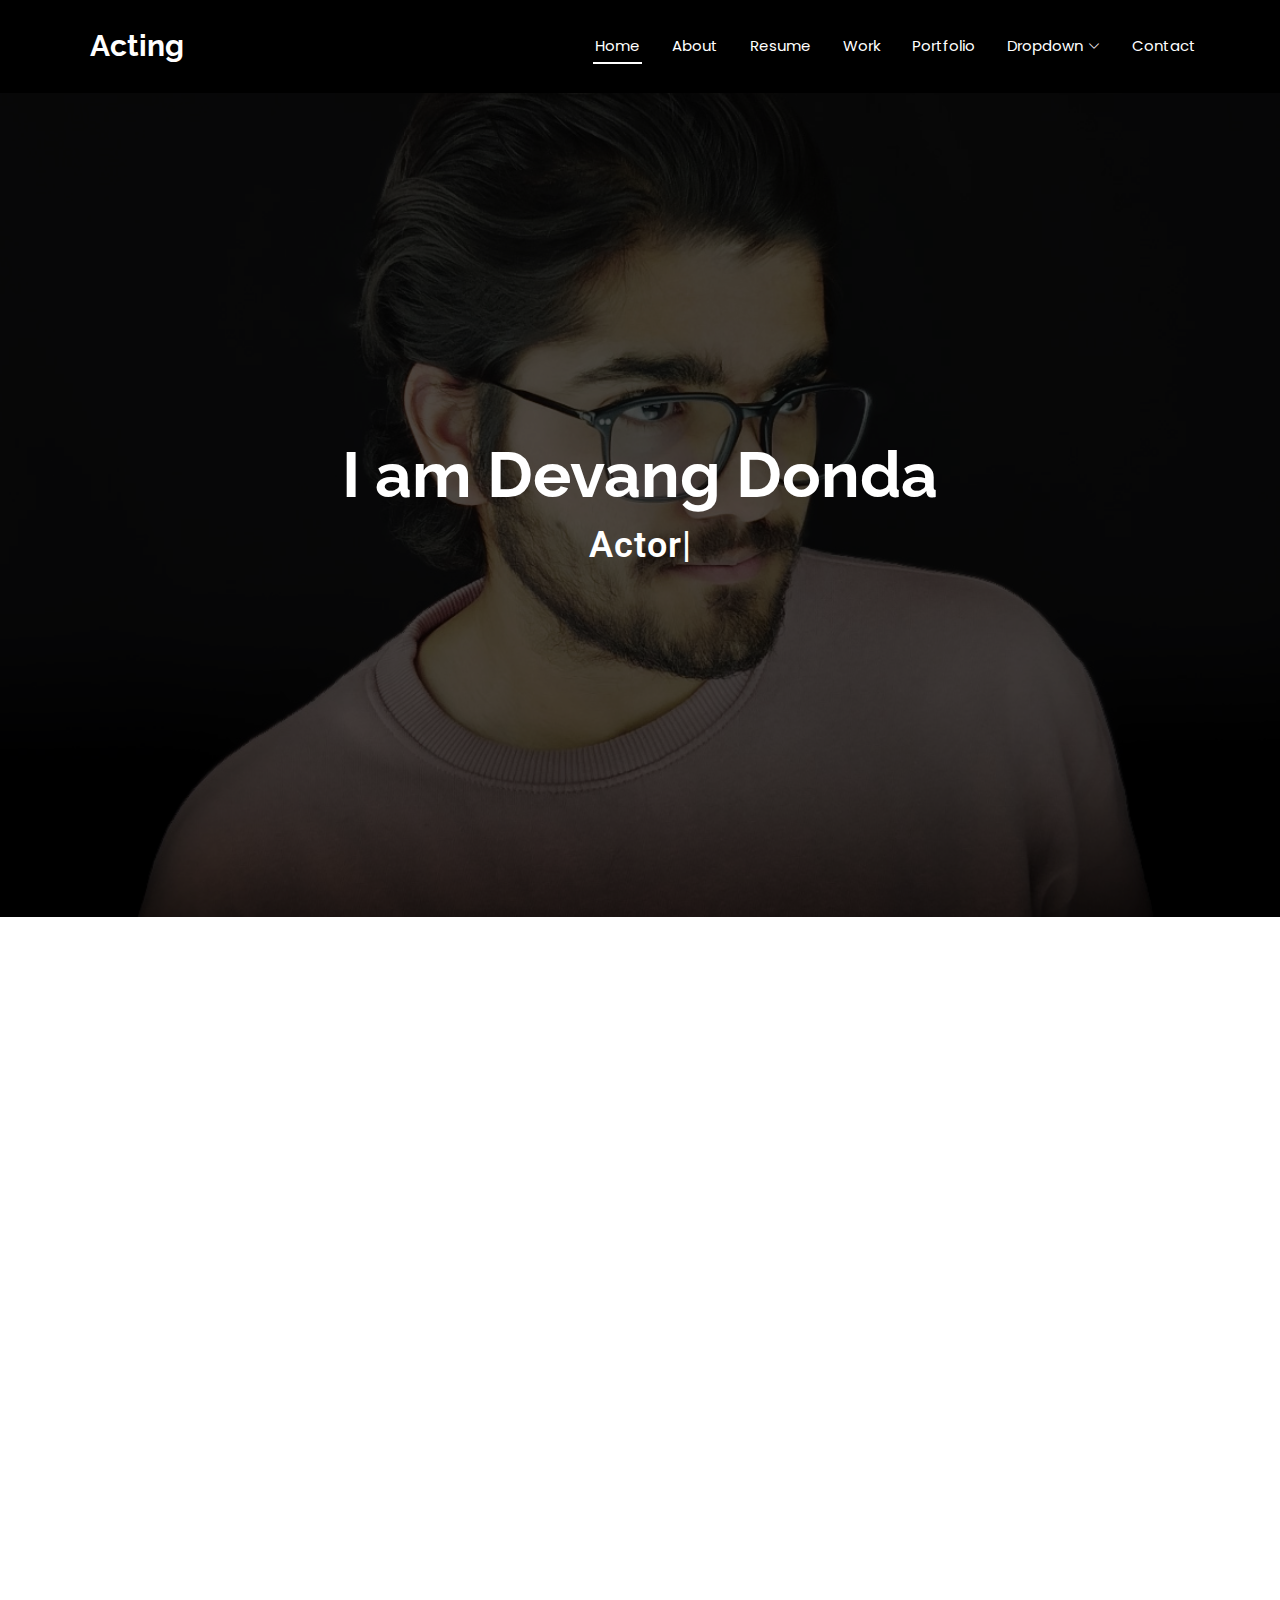
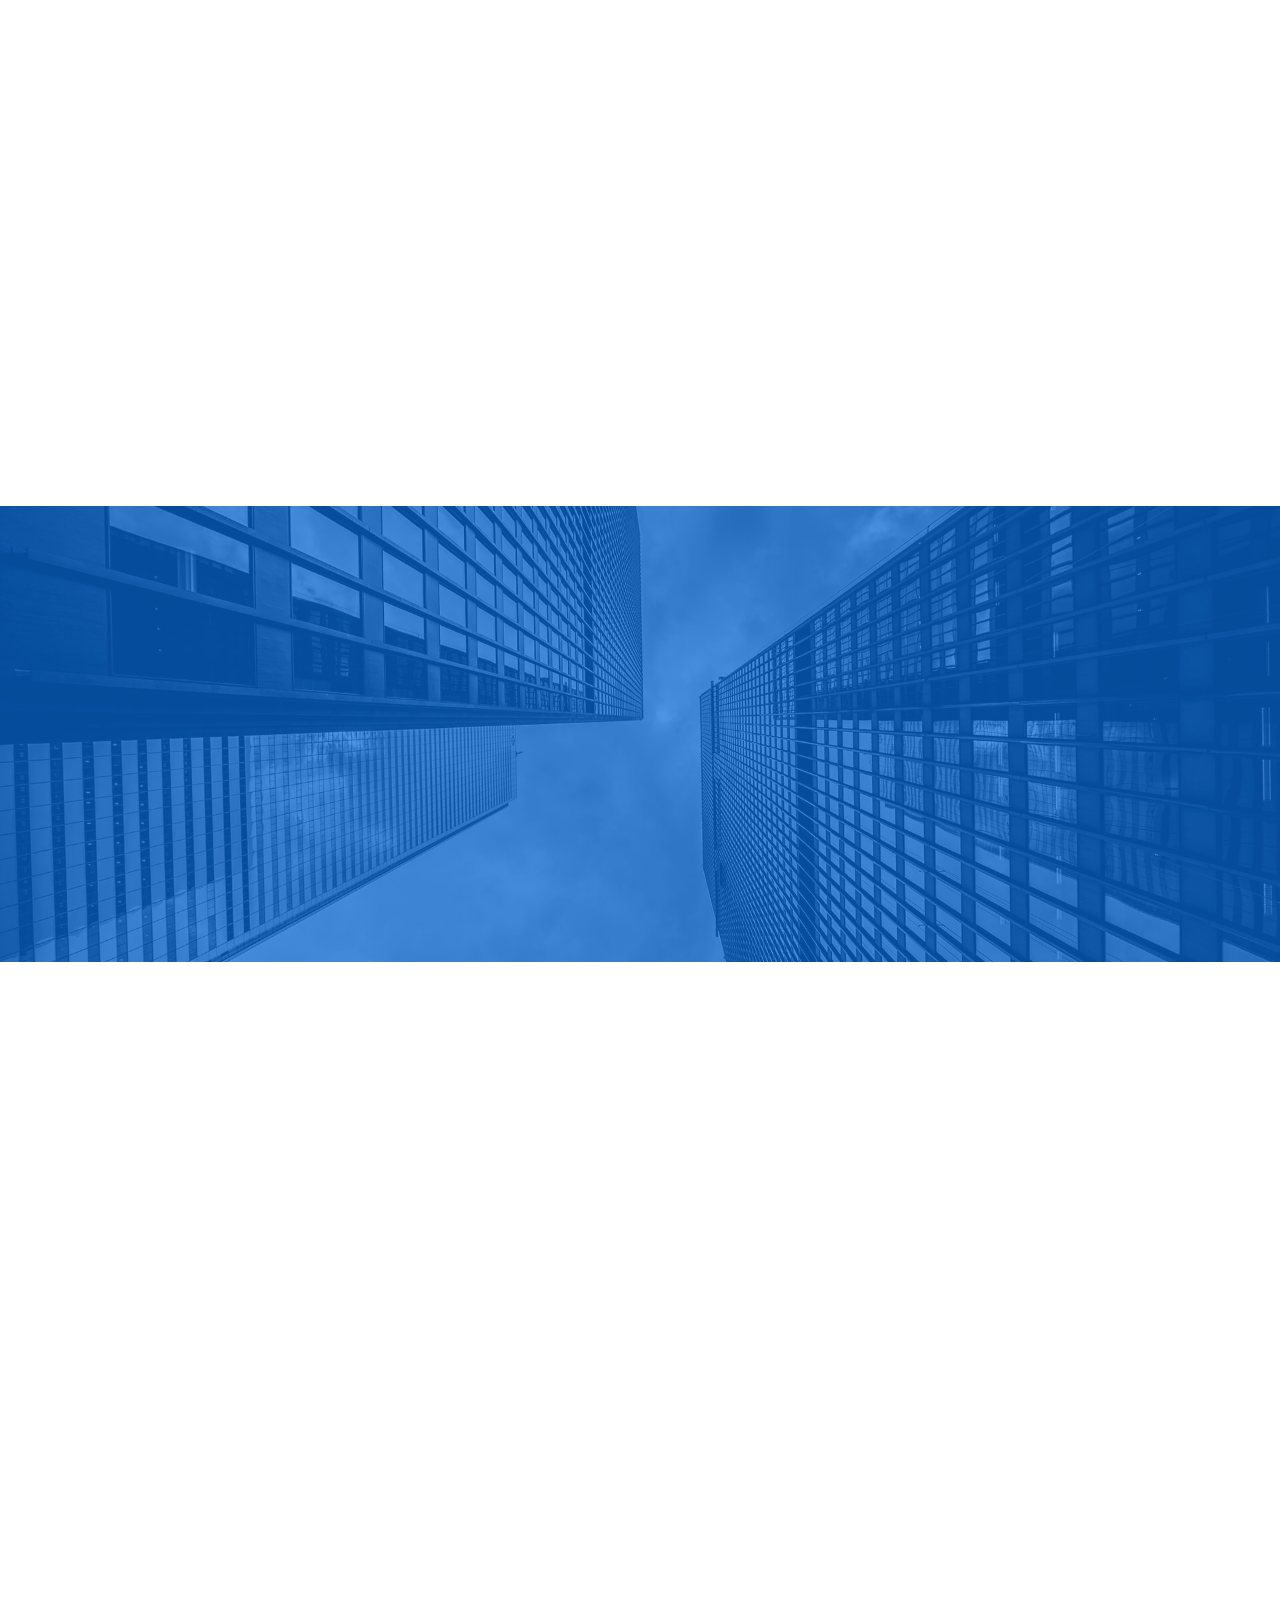
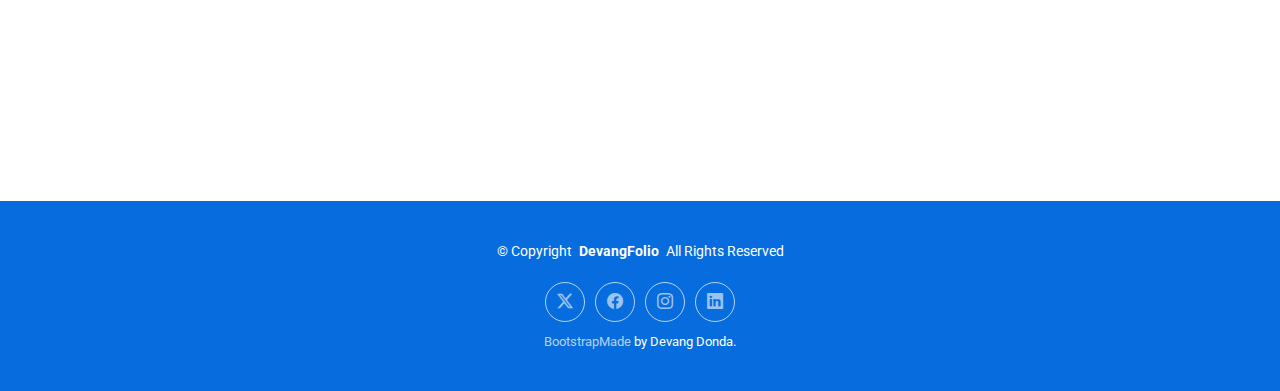
==== index.html @ d074a13c "commit-2" ====
<!DOCTYPE html>
<html lang="en">

<head>
  <meta charset="utf-8">
  <meta content="width=device-width, initial-scale=1.0" name="viewport">
  <title>Devang Donda</title>
  <meta content="" name="description">
  <meta content="" name="keywords">

  <!-- Favicons -->
  <link href="assets/img/favicon.ico" rel="icon">
  <link href="assets/img/favicon.ico" rel="apple-touch-icon">

  <!-- Fonts -->
  <link href="https://fonts.googleapis.com" rel="preconnect">
  <link href="https://fonts.gstatic.com" rel="preconnect" crossorigin>
  <link href="https://fonts.googleapis.com/css2?family=Roboto:ital,wght@0,100;0,300;0,400;0,500;0,700;0,900;1,100;1,300;1,400;1,500;1,700;1,900&family=Poppins:ital,wght@0,100;0,200;0,300;0,400;0,500;0,600;0,700;0,800;0,900;1,100;1,200;1,300;1,400;1,500;1,600;1,700;1,800;1,900&family=Raleway:ital,wght@0,100;0,200;0,300;0,400;0,500;0,600;0,700;0,800;0,900;1,100;1,200;1,300;1,400;1,500;1,600;1,700;1,800;1,900&display=swap" rel="stylesheet">

  <!-- Vendor CSS Files -->
  <link href="assets/vendor/bootstrap/css/bootstrap.min.css" rel="stylesheet">
  <link href="assets/vendor/bootstrap-icons/bootstrap-icons.css" rel="stylesheet">
  <link href="assets/vendor/aos/aos.css" rel="stylesheet">
  <link href="assets/vendor/glightbox/css/glightbox.min.css" rel="stylesheet">
  <link href="assets/vendor/swiper/swiper-bundle.min.css" rel="stylesheet">

  <!-- Main CSS File -->
  <link href="assets/css/main.css" rel="stylesheet">

  <script type="text/javascript"
        src="https://cdn.jsdelivr.net/npm/@emailjs/browser@4/dist/email.min.js">
  </script>
  <script type="text/javascript">
    (function(){
        emailjs.init({
          publicKey: "GaCviu0XFhOFXwA-r",
        });
    })();
  </script>
  <script src="/assets/js/script.js"></script>
</head>

<body class="index-page">

  <header id="header" class="header d-flex align-items-center sticky-top">
    <div class="container-fluid container-xl position-relative d-flex align-items-center justify-content-between">

      <a href="index.html" class="logo d-flex align-items-center">
        <img src="assets/img/favicon.ico" alt="">
        <h1 class="sitename">Acting</h1>
      </a>

      <nav id="navmenu" class="navmenu">
        <ul>
          <li><a href="#hero" class="active">Home<br></a></li>
          <li><a href="#about">About</a></li>          
          <li><a href="#resume">Resume</a></li>
          <li><a href="#services">Work</a></li>
          <li><a href="#portfolio">Portfolio</a></li>
          <li class="dropdown"><a href="#"><span>Dropdown</span> <i class="bi bi-chevron-down toggle-dropdown"></i></a>
            <ul>
              <li><a href="#">Dropdown 1</a></li>
              <li class="dropdown"><a href="#"><span>Deep Dropdown</span> <i class="bi bi-chevron-down toggle-dropdown"></i></a>
                <ul>
                  <li><a href="#">Deep Dropdown 1</a></li>
                  <li><a href="#">Deep Dropdown 2</a></li>
                  <li><a href="#">Deep Dropdown 3</a></li>
                  <li><a href="#">Deep Dropdown 4</a></li>
                  <li><a href="#">Deep Dropdown 5</a></li>
                </ul>
              </li>
              <li><a href="#">Dropdown 2</a></li>
              <li><a href="#">Dropdown 3</a></li>
              <li><a href="#">Dropdown 4</a></li>
            </ul>
          </li>
          <li><a href="#contact">Contact</a></li>
        </ul>
        <i class="mobile-nav-toggle d-xl-none bi bi-list"></i>
      </nav>

    </div>
  </header>

  <main class="main">

    <!-- Hero Section -->
    <section id="hero" class="hero section">

      <img src="assets/img/hero-img.jpg" alt="" data-aos="fade-in">

      <div class="container d-flex flex-column align-items-center justify-content-center text-center" data-aos="fade-up" data-aos-delay="100">
        <h2>I am Devang Donda</h2>
        <p><span class="typed" data-typed-items="Actor, Film-Maker, Entrepreneur"></span></p>
      </div>

    </section><!-- /Hero Section -->

    <!-- About Section -->
    <section id="about" class="about section">

      <div class="container" data-aos="fade-up" data-aos-delay="100">

        <div class="row gy-4">
          <div class="col-md-6">

            <div class="row justify-content-between gy-4">
              <div class="col-lg-5">
                <img src="assets/img/profile-img.jpg" class="img-fluid" alt="">
              </div>
              <div class="col-lg-7 about-info">
                <p><strong>Name: </strong> <span>Devang Donda</span></p>
                <p><strong>Profile: </strong> <span>Actor</span></p>
                <p><strong>Email: </strong> <span>devangofficial03@gmail.com</span></p>
                <p><strong>Phone: </strong> <span>(709) 685-0983</span></p>
              </div>

            </div>

            <div class="skills-content skills-animation">

              <h5>Skills</h5>

              <div class="progress">
                <span class="skill"><span>HTML</span> <i class="val">100%</i></span>
                <div class="progress-bar-wrap">
                  <div class="progress-bar" role="progressbar" aria-valuenow="100" aria-valuemin="0" aria-valuemax="100"></div>
                </div>
              </div><!-- End Skills Item -->

              <div class="progress">
                <span class="skill"><span>CSS</span> <i class="val">90%</i></span>
                <div class="progress-bar-wrap">
                  <div class="progress-bar" role="progressbar" aria-valuenow="90" aria-valuemin="0" aria-valuemax="100"></div>
                </div>
              </div><!-- End Skills Item -->

              <div class="progress">
                <span class="skill"><span>JavaScript</span> <i class="val">75%</i></span>
                <div class="progress-bar-wrap">
                  <div class="progress-bar" role="progressbar" aria-valuenow="75" aria-valuemin="0" aria-valuemax="100"></div>
                </div>
              </div><!-- End Skills Item -->

              <div class="progress">
                <span class="skill"><span>Photoshop</span> <i class="val">55%</i></span>
                <div class="progress-bar-wrap">
                  <div class="progress-bar" role="progressbar" aria-valuenow="55" aria-valuemin="0" aria-valuemax="100"></div>
                </div>
              </div><!-- End Skills Item -->

            </div>

          </div> 
          <div class="col-md-6">
            <div class="about-me">
              <h4>About me</h4>

              <p>As a dynamic actor, I embody a blend of 49% hard work and 51% smart work, believing in the power of intelligent 
              and creative effort in every role.</p>
              
              <p>My content is designed to be relatable and educational, offering realistic, natural answers to life's 
              questions without unnecessary drama.</p>

              <p>Passionate about merging arts and science, I approach life and art with enthusiasm, striving to inspire 
              change and demonstrate the beauty of a well-lived life.</p>
              
              <p>My journey goes beyond acting; it's about empowering others to find their balance, work efficiently, 
              and live life to its fullest.</p>
            </div>
          </div>
        </div>

      </div>

    </section><!-- /About Section -->

    <!-- Resume Section -->
    <section id="resume" class="resume section">

      <!-- Section Title -->
      <div class="container section-title" data-aos="fade-up">
        <h2>Resume</h2>
        <p>This shows all my Work Experience and my Training</p>
      </div><!-- End Section Title -->

      <div class="container">

        <div class="row">

          <div class="col-lg-6" data-aos="fade-up" data-aos-delay="100">
            <h3 class="resume-title">Sumary</h3>

            <div class="resume-item pb-0">
              <h4>Brandon Johnson</h4>
              <p><em>Innovative and deadline-driven Graphic Designer with 3+ years of experience designing and developing user-centered digital/print marketing material from initial concept to final, polished deliverable.</em></p>
              <ul>
                <li>Portland par 127,Orlando, FL</li>
                <li>(123) 456-7891</li>
                <li>alice.barkley@example.com</li>
              </ul>
            </div><!-- Edn Resume Item -->

            <h3 class="resume-title">Education</h3>
            <div class="resume-item">
              <h4>Master of Fine Arts &amp; Graphic Design</h4>
              <h5>2015 - 2016</h5>
              <p><em>Rochester Institute of Technology, Rochester, NY</em></p>
              <p>Qui deserunt veniam. Et sed aliquam labore tempore sed quisquam iusto autem sit. Ea vero voluptatum qui ut dignissimos deleniti nerada porti sand markend</p>
            </div><!-- Edn Resume Item -->

            <div class="resume-item">
              <h4>Bachelor of Fine Arts &amp; Graphic Design</h4>
              <h5>2010 - 2014</h5>
              <p><em>Rochester Institute of Technology, Rochester, NY</em></p>
              <p>Quia nobis sequi est occaecati aut. Repudiandae et iusto quae reiciendis et quis Eius vel ratione eius unde vitae rerum voluptates asperiores voluptatem Earum molestiae consequatur neque etlon sader mart dila</p>
            </div><!-- Edn Resume Item -->

          </div>

          <div class="col-lg-6" data-aos="fade-up" data-aos-delay="200">
            <h3 class="resume-title">Professional Experience</h3>
            <div class="resume-item">
              <h4>Senior graphic design specialist</h4>
              <h5>2019 - Present</h5>
              <p><em>Experion, New York, NY </em></p>
              <ul>
                <li>Lead in the design, development, and implementation of the graphic, layout, and production communication materials</li>
                <li>Delegate tasks to the 7 members of the design team and provide counsel on all aspects of the project. </li>
                <li>Supervise the assessment of all graphic materials in order to ensure quality and accuracy of the design</li>
                <li>Oversee the efficient use of production project budgets ranging from $2,000 - $25,000</li>
              </ul>
            </div><!-- Edn Resume Item -->

            <div class="resume-item">
              <h4>Graphic design specialist</h4>
              <h5>2017 - 2018</h5>
              <p><em>Stepping Stone Advertising, New York, NY</em></p>
              <ul>
                <li>Developed numerous marketing programs (logos, brochures,infographics, presentations, and advertisements).</li>
                <li>Managed up to 5 projects or tasks at a given time while under pressure</li>
                <li>Recommended and consulted with clients on the most appropriate graphic design</li>
                <li>Created 4+ design presentations and proposals a month for clients and account managers</li>
              </ul>
            </div><!-- Edn Resume Item -->

          </div>

        </div>

      </div>

    </section><!-- /Resume Section -->

    <!-- Services Section -->
    <section id="services" class="services section">

      <!-- Section Title -->
      <div class="container section-title" data-aos="fade-up">
        <h2>Works & Projects</h2>
        <p>These are some Projects I have worked on. (Clickable)</p>
      </div><!-- End Section Title -->

      <div class="container">

        <div class="row gy-4">

          <div class="col-lg-4 col-md-6" data-aos="fade-up" data-aos-delay="100">
            <div class="service-item  position-relative">
              <div class="icon">
                <img src="/assets//img//pic01.png" alt="" srcset="">
              </div>
              <a href="service-details.html" class="stretched-link">
                <h3>The Pinch</h3>
              </a>
              <p>Thriller Short Film. Played principle role of The Customer.</p>
            </div>
          </div><!-- End Service Item -->

          <div class="col-lg-4 col-md-6" data-aos="fade-up" data-aos-delay="200">
            <div class="service-item position-relative">
              <div class="icon">
                <img src="/assets/img/pic02.jpg" alt="" srcset="">
              </div>
              <a href="service-details.html" class="stretched-link">
                <h3>Spider-Man: Back to Basics</h3>
              </a>
              <p>Marvel universe. Played Hank (The Beast).</p>
            </div>
          </div><!-- End Service Item -->

          <div class="col-lg-4 col-md-6" data-aos="fade-up" data-aos-delay="300">
            <div class="service-item position-relative">
              <div class="icon">
                <img src="/assets/img/pic03.png" alt="" srcset="">
              </div>
              <a href="service-details.html" class="stretched-link">
                <h3>Ding</h3>
              </a>
              <p>Horror Short Film. Played lead - Kyle, and the Doppelganger.</p>
            </div>
          </div><!-- End Service Item -->

          <div class="col-lg-4 col-md-6" data-aos="fade-up" data-aos-delay="400">
            <div class="service-item position-relative">
              <div class="icon">
                <img src="/assets/img/pic04.png" alt="" srcset="">
              </div>
              <a href="service-details.html" class="stretched-link">
                <h3>Joy Reel</h3>
              </a>
              <p>Demo Reel about a successful and happy person.</p>
              <a href="service-details.html" class="stretched-link"></a>
            </div>
          </div><!-- End Service Item -->

          <div class="col-lg-4 col-md-6" data-aos="fade-up" data-aos-delay="500">
            <div class="service-item position-relative">
              <div class="icon">
                <img src="/assets/img/pic05.png" alt="">
              </div>
              <a href="service-details.html" class="stretched-link">
                <h3>Sad Reel</h3>
              </a>
              <p>Demo Reel about a sad person who lost his pet dog.</p>
              <a href="service-details.html" class="stretched-link"></a>
            </div>
          </div><!-- End Service Item -->

          <div class="col-lg-4 col-md-6" data-aos="fade-up" data-aos-delay="600">
            <div class="service-item position-relative">
              <div class="icon">
                <img src="/assets/img/pic06.png" alt="">
              </div>
              <a href="service-details.html" class="stretched-link">
                <h3>Coriolanus</h3>
              </a>
              <p>Shakespeare Theate. Played the role of Brutus.</p>
              <a href="service-details.html" class="stretched-link"></a>
            </div>
          </div><!-- End Service Item -->

          <div class="col-lg-4 col-md-6" data-aos="fade-up" data-aos-delay="600">
            <div class="service-item position-relative">
              <div class="icon">
                <img src="/assets/img/pic07.jpeg" alt="">
              </div>
              <a href="service-details.html" class="stretched-link">
                <h3>Icarus is Falling</h3>
              </a>
              <p>St. John's Short Play Fest. Played the role of Helios (Sun God).</p>
              <a href="service-details.html" class="stretched-link"></a>
            </div>
          </div><!-- End Service Item -->
          

          <div class="col-lg-4 col-md-6" data-aos="fade-up" data-aos-delay="600">
            <div class="service-item position-relative">
              <div class="icon">
                <img src="/assets/img/pic08.jpeg" alt="">
              </div>
              <a href="service-details.html" class="stretched-link">
                <h3>Citations Needed</h3>
              </a>
              <p>Play Reading of a comedic play script. It is about university student life.</p>
              <a href="service-details.html" class="stretched-link"></a>
            </div>
          </div><!-- End Service Item -->

        </div>

      </div>

    </section><!-- /Services Section -->

    <!-- Stats Section -->
    <section id="stats" class="stats section">

      <img src="assets/img/stats-bg.jpg" alt="" data-aos="fade-in">

      <div class="container position-relative" data-aos="fade-up" data-aos-delay="100">

        <div class="row gy-4">

          <div class="col-lg-3 col-md-6">
            <div class="stats-item text-center w-100 h-100">
              <span data-purecounter-start="0" data-purecounter-end="2" data-purecounter-duration="0" class="purecounter">2</span>
              <p>Upcoming</p>
            </div>
          </div><!-- End Stats Item -->

          <div class="col-lg-3 col-md-6">
            <div class="stats-item text-center w-100 h-100">
              <span data-purecounter-start="0" data-purecounter-end="11" data-purecounter-duration="0" class="purecounter">11</span>
              <p>Projects</p>
            </div>
          </div><!-- End Stats Item -->

          <div class="col-lg-3 col-md-6">
            <div class="stats-item text-center w-100 h-100">
              <span data-purecounter-start="0" data-purecounter-end="10" data-purecounter-duration="0" class="purecounter">10</span>
              <p>Tainings</p>
            </div>
          </div><!-- End Stats Item -->

          <div class="col-lg-3 col-md-6">
            <div class="stats-item text-center w-100 h-100">
              <span data-purecounter-start="0" data-purecounter-end="3" data-purecounter-duration="0" class="purecounter">3</span>
              <p>Awards</p>
            </div>
          </div><!-- End Stats Item -->

        </div>

      </div>

    </section><!-- /Stats Section -->

    <!-- Portfolio Section -->
    <section id="portfolio" class="portfolio section">

      <!-- Section Title -->
      <div class="container section-title" data-aos="fade-up">
        <h2>Gallery</h2>
        <p>Photo gallery of my previous and current projects.</p>
      </div><!-- End Section Title -->

      <div class="container">

        <div class="isotope-layout" data-default-filter="*" data-layout="masonry" data-sort="original-order">

          <ul class="portfolio-filters isotope-filters" data-aos="fade-up" data-aos-delay="100">
            <li data-filter="*" class="filter-active">All</li>
            <li data-filter=".filter-app">Pinch</li>
            <li data-filter=".filter-product">Ding</li>
            <li data-filter=".filter-branding">Coriolanus</li>
            <li data-filter=".filter-books">Pandemic</li>
            <li data-filter=".filter-tourism">Tourism</li>
          </ul><!-- End Portfolio Filters -->

          <div class="row gy-4 isotope-container" data-aos="fade-up" data-aos-delay="200">

            <div class="col-lg-4 col-md-6 portfolio-item isotope-item filter-tourism">
              <img src="assets/img/commercial-2.jpeg" class="img-fluid" alt="">
              <div class="portfolio-info">
                <h4>Commercial 1</h4>
                <p>Screenshot of a Scene</p>
                <a href="assets/img/commercial-2.jpeg" title="App 1" data-gallery="portfolio-gallery-tourism" class="glightbox preview-link"><i class="bi bi-zoom-in"></i></a>
                <a href="portfolio-details.html" title="More Details" class="details-link"><i class="bi bi-link-45deg"></i></a>
              </div>
            </div><!-- End Portfolio Item -->

            <div class="col-lg-4 col-md-6 portfolio-item isotope-item filter-app">
              <img src="assets/img/pic01.png" class="img-fluid" alt="">
              <div class="portfolio-info">
                <h4>The Pinch 1</h4>
                <p>Screenshot of a Scene</p>
                <a href="assets/img/pic01.png" title="App 1" data-gallery="portfolio-gallery-app" class="glightbox preview-link"><i class="bi bi-zoom-in"></i></a>
                <a href="portfolio-details.html" title="More Details" class="details-link"><i class="bi bi-link-45deg"></i></a>
              </div>
            </div><!-- End Portfolio Item -->

            <div class="col-lg-4 col-md-6 portfolio-item isotope-item filter-product">
              <img src="assets/img/pic02.jpg" class="img-fluid" alt="">
              <div class="portfolio-info">
                <h4>Ding 1</h4>
                <p>Screenshot of a Scene</p>
                <a href="assets/img/pic02.jpg" title="Product 1" data-gallery="portfolio-gallery-product" class="glightbox preview-link"><i class="bi bi-zoom-in"></i></a>
                <a href="portfolio-details.html" title="More Details" class="details-link"><i class="bi bi-link-45deg"></i></a>
              </div>
            </div><!-- End Portfolio Item -->

            <div class="col-lg-4 col-md-6 portfolio-item isotope-item filter-branding">
              <img src="assets/img/coriolanus-2.jpg" class="img-fluid" alt="">
              <div class="portfolio-info">
                <h4>Coriolanus 1</h4>
                <p>This photo was taken during the on-going theatre.</p>
                <a href="assets/img/coriolanus-2.jpg" title="Branding 1" data-gallery="portfolio-gallery-branding" class="glightbox preview-link"><i class="bi bi-zoom-in"></i></a>
                <a href="portfolio-details.html" title="More Details" class="details-link"><i class="bi bi-link-45deg"></i></a>
              </div>
            </div><!-- End Portfolio Item -->

            <div class="col-lg-4 col-md-6 portfolio-item isotope-item filter-books">
              <img src="assets/img/pandemic-1.jpeg" class="img-fluid" alt="">
              <div class="portfolio-info">
                <h4>Pandemic 1</h4>
                <p>The motivated, yet confused scene from Pandemic.</p>
                <a href="assets/img/pandemic-1.jpeg" title="Branding 1" data-gallery="portfolio-gallery-book" class="glightbox preview-link"><i class="bi bi-zoom-in"></i></a>
                <a href="portfolio-details.html" title="More Details" class="details-link"><i class="bi bi-link-45deg"></i></a>
              </div>
            </div><!-- End Portfolio Item -->

            <div class="col-lg-4 col-md-6 portfolio-item isotope-item filter-tourism">
              <img src="assets/img/commercial-1.jpeg" class="img-fluid" alt="">
              <div class="portfolio-info">
                <h4>Commercial 2</h4>
                <p>Screenshot of a Scene</p>
                <a href="assets/img/commercial-1.jpeg" title="App 1" data-gallery="portfolio-gallery-tourism" class="glightbox preview-link"><i class="bi bi-zoom-in"></i></a>
                <a href="portfolio-details.html" title="More Details" class="details-link"><i class="bi bi-link-45deg"></i></a>
              </div>
            </div><!-- End Portfolio Item -->

            <div class="col-lg-4 col-md-6 portfolio-item isotope-item filter-app">
              <img src="assets/img/pinch-1.jpeg" class="img-fluid" alt="">
              <div class="portfolio-info">
                <h4>Pinch 2</h4>
                <p>The behind the scenes shot</p>
                <a href="assets/img/pinch-1.jpeg" title="App 2" data-gallery="portfolio-gallery-app" class="glightbox preview-link"><i class="bi bi-zoom-in"></i></a>
                <a href="portfolio-details.html" title="More Details" class="details-link"><i class="bi bi-link-45deg"></i></a>
              </div>
            </div><!-- End Portfolio Item -->

            <div class="col-lg-4 col-md-6 portfolio-item isotope-item filter-product">
              <img src="assets/img/pic03.png" class="img-fluid" alt="">
              <div class="portfolio-info">
                <h4>Ding 2</h4>
                <p>On-Screen snapshot of the short-film, Ding.</p>
                <a href="assets/img/pic03.png" title="Product 2" data-gallery="portfolio-gallery-product" class="glightbox preview-link"><i class="bi bi-zoom-in"></i></a>
                <a href="portfolio-details.html" title="More Details" class="details-link"><i class="bi bi-link-45deg"></i></a>
              </div>
            </div><!-- End Portfolio Item -->

            <div class="col-lg-4 col-md-6 portfolio-item isotope-item filter-branding">
              <img src="assets/img/coriolanus-1.jpg" class="img-fluid" alt="">
              <div class="portfolio-info">
                <h4>Coriolanus 2</h4>
                <p>Brutus on the stage!</p>
                <a href="assets/img/coriolanus-1.jpg" title="Branding 2" data-gallery="portfolio-gallery-branding" class="glightbox preview-link"><i class="bi bi-zoom-in"></i></a>
                <a href="portfolio-details.html" title="More Details" class="details-link"><i class="bi bi-link-45deg"></i></a>
              </div>
            </div><!-- End Portfolio Item -->

            <div class="col-lg-4 col-md-6 portfolio-item isotope-item filter-books">
              <img src="assets/img/pandemic-3.jpeg" class="img-fluid" alt="">
              <div class="portfolio-info">
                <h4>Pandemic 2</h4>
                <p>Angry, and Nervous.</p>
                <a href="assets/img/pandemic-3.jpeg" title="Branding 2" data-gallery="portfolio-gallery-book" class="glightbox preview-link"><i class="bi bi-zoom-in"></i></a>
                <a href="portfolio-details.html" title="More Details" class="details-link"><i class="bi bi-link-45deg"></i></a>
              </div>
            </div><!-- End Portfolio Item -->

            <div class="col-lg-4 col-md-6 portfolio-item isotope-item filter-app">
              <img src="assets/img/pinch-2.jpeg" class="img-fluid" alt="">
              <div class="portfolio-info">
                <h4>Credit</h4>
                <p>...</p>
                <a href="assets/img/pinch-2.jpeg" title="App 3" data-gallery="portfolio-gallery-app" class="glightbox preview-link"><i class="bi bi-zoom-in"></i></a>
                <a href="portfolio-details.html" title="More Details" class="details-link"><i class="bi bi-link-45deg"></i></a>
              </div>
            </div><!-- End Portfolio Item -->

            <div class="col-lg-4 col-md-6 portfolio-item isotope-item filter-product">
              <img src="assets/img/ding-1.jpeg" class="img-fluid" alt="">
              <div class="portfolio-info">
                <h4>Ding 3</h4>
                <p>Ding Last!</p>
                <a href="assets/img/ding-1.jpeg" title="Product 3" data-gallery="portfolio-gallery-product" class="glightbox preview-link"><i class="bi bi-zoom-in"></i></a>
                <a href="portfolio-details.html" title="More Details" class="details-link"><i class="bi bi-link-45deg"></i></a>
              </div>
            </div><!-- End Portfolio Item -->

            <div class="col-lg-4 col-md-6 portfolio-item isotope-item filter-branding">
              <img src="assets/img/coriolanus-3.jpg" class="img-fluid" alt="">
              <div class="portfolio-info">
                <h4>Coriolanus 3</h4>
                <p>Explaining, Just Explaining</p>
                <a href="assets/img/coriolanus-3.jpg" title="Branding 2" data-gallery="portfolio-gallery-branding" class="glightbox preview-link"><i class="bi bi-zoom-in"></i></a>
                <a href="portfolio-details.html" title="More Details" class="details-link"><i class="bi bi-link-45deg"></i></a>
              </div>
            </div><!-- End Portfolio Item -->
            
            <div class="col-lg-4 col-md-6 portfolio-item isotope-item filter-branding">
              <img src="assets/img/pic06.png" class="img-fluid" alt="">
              <div class="portfolio-info">
                <h4>Coriolanus 6</h4>
                <p>Thinking, Just Thinking</p>
                <a href="assets/img/pic06.png" title="Branding 2" data-gallery="portfolio-gallery-branding" class="glightbox preview-link"><i class="bi bi-zoom-in"></i></a>
                <a href="portfolio-details.html" title="More Details" class="details-link"><i class="bi bi-link-45deg"></i></a>
              </div>
            </div><!-- End Portfolio Item -->

            <div class="col-lg-4 col-md-6 portfolio-item isotope-item filter-branding">
              <img src="assets/img/coriolanus-4.jpg" class="img-fluid" alt="">
              <div class="portfolio-info">
                <h4>Coriolanus 4</h4>
                <p>Explaining, Just Explaining</p>
                <a href="assets/img/coriolanus-4.jpg" title="Branding 2" data-gallery="portfolio-gallery-branding" class="glightbox preview-link"><i class="bi bi-zoom-in"></i></a>
                <a href="portfolio-details.html" title="More Details" class="details-link"><i class="bi bi-link-45deg"></i></a>
              </div>
            </div><!-- End Portfolio Item -->

            <div class="col-lg-4 col-md-6 portfolio-item isotope-item filter-books">
              <img src="assets/img/pandemic-2.jpeg" class="img-fluid" alt="">
              <div class="portfolio-info">
                <h4>Pandemic 3</h4>
                <p>Locked in!!!</p>
                <a href="assets/img/pandemic-2.jpeg" title="Branding 3" data-gallery="portfolio-gallery-book" class="glightbox preview-link"><i class="bi bi-zoom-in"></i></a>
                <a href="portfolio-details.html" title="More Details" class="details-link"><i class="bi bi-link-45deg"></i></a>
              </div>
            </div><!-- End Portfolio Item -->

            <div class="col-lg-4 col-md-6 portfolio-item isotope-item filter-books">
              <img src="assets/img/pandemic-4.jpeg" class="img-fluid" alt="">
              <div class="portfolio-info">
                <h4>Pandemic 4</h4>
                <p>Morning Work :)</p>
                <a href="assets/img/pandemic-4.jpeg" title="Branding 3" data-gallery="portfolio-gallery-book" class="glightbox preview-link"><i class="bi bi-zoom-in"></i></a>
                <a href="portfolio-details.html" title="More Details" class="details-link"><i class="bi bi-link-45deg"></i></a>
              </div>
            </div><!-- End Portfolio Item -->

            <div class="col-lg-4 col-md-6 portfolio-item isotope-item filter-books">
              <img src="assets/img/pandemic-5.jpeg" class="img-fluid" alt="">
              <div class="portfolio-info">
                <h4>Pandemic 5</h4>
                <p>High Time before WORK!</p>
                <a href="assets/img/pandemic-5.jpeg" title="Branding 3" data-gallery="portfolio-gallery-book" class="glightbox preview-link"><i class="bi bi-zoom-in"></i></a>
                <a href="portfolio-details.html" title="More Details" class="details-link"><i class="bi bi-link-45deg"></i></a>
              </div>
            </div><!-- End Portfolio Item -->

            <div class="col-lg-4 col-md-6 portfolio-item isotope-item filter-books">
              <img src="assets/img/pandemic-6.jpeg" class="img-fluid" alt="">
              <div class="portfolio-info">
                <h4>Pandemic 6</h4>
                <p>Call Time</p>
                <a href="assets/img/pandemic-6.jpeg" title="Branding 3" data-gallery="portfolio-gallery-book" class="glightbox preview-link"><i class="bi bi-zoom-in"></i></a>
                <a href="portfolio-details.html" title="More Details" class="details-link"><i class="bi bi-link-45deg"></i></a>
              </div>
            </div><!-- End Portfolio Item -->

            <div class="col-lg-4 col-md-6 portfolio-item isotope-item filter-books">
              <img src="assets/img/pandemic-7.jpeg" class="img-fluid" alt="">
              <div class="portfolio-info">
                <h4>Pandemic 7</h4>
                <p>Call Time</p>
                <a href="assets/img/pandemic-7.jpeg" title="Branding 3" data-gallery="portfolio-gallery-book" class="glightbox preview-link"><i class="bi bi-zoom-in"></i></a>
                <a href="portfolio-details.html" title="More Details" class="details-link"><i class="bi bi-link-45deg"></i></a>
              </div>
            </div><!-- End Portfolio Item -->

            <div class="col-lg-4 col-md-6 portfolio-item isotope-item filter-books">
              <img src="assets/img/pandemic-8.jpg" class="img-fluid" alt="">
              <div class="portfolio-info">
                <h4>Pandemic 8</h4>
                <p>Call Time</p>
                <a href="assets/img/pandemic-8.jpg" title="Branding 3" data-gallery="portfolio-gallery-book" class="glightbox preview-link"><i class="bi bi-zoom-in"></i></a>
                <a href="portfolio-details.html" title="More Details" class="details-link"><i class="bi bi-link-45deg"></i></a>
              </div>
            </div><!-- End Portfolio Item -->

          </div><!-- End Portfolio Container -->

        </div>

      </div>

    </section><!-- /Portfolio Section -->

    <!-- Testimonials Section -->
    <section id="testimonials" class="testimonials section">

      <img src="assets/img/testimonials-bg.jpg" class="testimonials-bg" alt="">

      <div class="container" data-aos="fade-up" data-aos-delay="100">

        <div class="swiper">
          <script type="application/json" class="swiper-config">
            {
              "loop": true,
              "speed": 600,
              "autoplay": {
                "delay": 5000
              },
              "slidesPerView": "auto",
              "pagination": {
                "el": ".swiper-pagination",
                "type": "bullets",
                "clickable": true
              }
            }
          </script>
          <div class="swiper-wrapper">

            <div class="swiper-slide">
              <div class="testimonial-item">
                <img src="assets/img/dhirubhai.jpeg" class="testimonial-img" alt="">
                <h3>Dhirubhai Ambani</h3>
                <div class="stars">
                  <i class="bi bi-star-fill"></i><i class="bi bi-star-fill"></i><i class="bi bi-star-fill"></i><i class="bi bi-star-fill"></i><i class="bi bi-star-fill"></i>
                </div>
                <p>
                  <i class="bi bi-quote quote-icon-left"></i>
                  <span>Think big, think fast, think ahead. Ideas are no one’s monopoly.</span>
                  <i class="bi bi-quote quote-icon-right"></i>
                </p>
              </div>
            </div><!-- End testimonial item -->

            <div class="swiper-slide">
              <div class="testimonial-item">
                <img src="assets/img/manojbajpayee.jpg" class="testimonial-img" alt="">
                <h3>Manoj Bajpayee</h3>
                <div class="stars">
                  <i class="bi bi-star-fill"></i><i class="bi bi-star-fill"></i><i class="bi bi-star-fill"></i><i class="bi bi-star-fill"></i><i class="bi bi-star-fill"></i>
                </div>
                <p>
                  <i class="bi bi-quote quote-icon-left"></i>
                  <span>Struggle teaches you a lot of things, and I am happy that I witnessed a roller coaster ride. The journey has improved me as a person and made me more mature.</span>
                  <i class="bi bi-quote quote-icon-right"></i>
                </p>
              </div>
            </div><!-- End testimonial item -->

            <div class="swiper-slide">
              <div class="testimonial-item">
                <img src="assets/img/tomhanks.jpg" class="testimonial-img" alt="">
                <h3>Tom Hanks</h3>
                <div class="stars">
                  <i class="bi bi-star-fill"></i><i class="bi bi-star-fill"></i><i class="bi bi-star-fill"></i><i class="bi bi-star-fill"></i><i class="bi bi-star-fill"></i>
                </div>
                <p>
                  <i class="bi bi-quote quote-icon-left"></i>
                  <span>If it wasn’t hard, everyone would do it. It’s the hard that makes it great.</span>
                  <i class="bi bi-quote quote-icon-right"></i>
                </p>
              </div>
            </div><!-- End testimonial item -->

            <div class="swiper-slide">
              <div class="testimonial-item">
                <img src="assets/img/nolan.jpeg" class="testimonial-img" alt="">
                <h3>Christopher Nolan</h3>
                <div class="stars">
                  <i class="bi bi-star-fill"></i><i class="bi bi-star-fill"></i><i class="bi bi-star-fill"></i><i class="bi bi-star-fill"></i><i class="bi bi-star-fill"></i>
                </div>
                <p>
                  <i class="bi bi-quote quote-icon-left"></i>
                  <span>Sometime, when you start thinking too much what an audience is going to think, when you're too self-conscious about it, you make mistakes.</span>
                  <i class="bi bi-quote quote-icon-right"></i>
                </p>
              </div>
            </div><!-- End testimonial item -->

          </div>
          <div class="swiper-pagination"></div>
        </div>

      </div>

    </section><!-- /Testimonials Section -->

    <!-- Contact Section -->
    <section id="contact" class="contact section">

      <!-- Section Title -->
      <div class="container section-title" data-aos="fade-up">
        <h2>Contact</h2>
        <p>Want to have a small meeting to work together?</p>
      </div><!-- End Section Title -->

      <div class="container" data-aos="fade-up" data-aos-delay="100">

        <div class="info-wrap" data-aos="fade-up" data-aos-delay="200">
          <div class="row gy-5">

            <div class="col-lg-4">
              <div class="info-item d-flex align-items-center">
                <i class="bi bi-geo-alt flex-shrink-0"></i>
                <div>
                  <h3>Address</h3>
                  <p>Ontario, Canada</p>
                </div>
              </div>
            </div><!-- End Info Item -->

            <div class="col-lg-4">
              <div class="info-item d-flex align-items-center">
                <i class="bi bi-telephone flex-shrink-0"></i>
                <div>
                  <h3>Phone</h3>
                  <p>+1 709 685 0983</p>
                </div>
              </div>
            </div><!-- End Info Item -->

            <div class="col-lg-4">
              <div class="info-item d-flex align-items-center">
                <i class="bi bi-envelope flex-shrink-0"></i>
                <div>
                  <h3>Email<br></h3>
                  <p>devangofficial03@gmail.com</p>
                </div>
              </div>
            </div><!-- End Info Item -->

          </div>
        </div>

        <form class="php-email-form" data-aos="fade-up" data-aos-delay="300">
          <div class="row gy-4">

            <div class="col-md-6">
              <input type="text" name="name" id="name" class="form-control" placeholder="Your Name" required="">
            </div>

            <div class="col-md-6 ">
              <input type="email" class="form-control" name="email" id="email" placeholder="Your Email" required="">
            </div>

            <div class="col-md-12">
              <input type="text" class="form-control" name="subject" id="subject" placeholder="Subject" required="">
            </div>

            <div class="col-md-12">
              <textarea class="form-control" name="message" id="message" rows="6" placeholder="Message" required=""></textarea>
            </div>

            <div class="col-md-12 text-center">
              <div class="loading">Loading</div>
              <div class="error-message"></div>
              <div class="sent-message">Your message has been sent. Thank you!</div>

              <button type="submit" onclick="sendEmail()">Send Message</button>
            </div>

          </div>
        </form><!-- End Contact Form -->

      </div>

    </section><!-- /Contact Section -->

  </main>

  <footer id="footer" class="footer">

    <div class="container">
      <div class="copyright text-center ">
        <p>© <span>Copyright</span> <strong class="px-1 sitename">DevangFolio</strong> <span>All Rights Reserved</span></p>
      </div>
      <div class="social-links d-flex justify-content-center">
        <a href=""><i class="bi bi-twitter-x"></i></a>
        <a href=""><i class="bi bi-facebook"></i></a>
        <a href=""><i class="bi bi-instagram"></i></a>
        <a href=""><i class="bi bi-linkedin"></i></a>
      </div>
      <div class="credits">
        <!-- All the links in the footer should remain intact. -->
        <!-- You can delete the links only if you've purchased the pro version. -->
        <!-- Licensing information: https://bootstrapmade.com/license/ -->
        <!-- Purchase the pro version with working PHP/AJAX contact form: [buy-url] -->
        <a href="https://bootstrapmade.com/">BootstrapMade</a> by Devang Donda.
      </div>
    </div>

  </footer>

  <!-- Scroll Top -->
  <a href="#" id="scroll-top" class="scroll-top d-flex align-items-center justify-content-center"><i class="bi bi-arrow-up-short"></i></a>

  <!-- Preloader -->
  <div id="preloader"></div>

  <!-- Vendor JS Files -->
  <script src="assets/vendor/bootstrap/js/bootstrap.bundle.min.js"></script>
  <script src="assets/vendor/php-email-form/validate.js"></script>
  <script src="assets/vendor/aos/aos.js"></script>
  <script src="assets/vendor/typed.js/typed.umd.js"></script>
  <script src="assets/vendor/waypoints/noframework.waypoints.js"></script>
  <script src="assets/vendor/purecounter/purecounter_vanilla.js"></script>
  <script src="assets/vendor/glightbox/js/glightbox.min.js"></script>
  <script src="assets/vendor/imagesloaded/imagesloaded.pkgd.min.js"></script>
  <script src="assets/vendor/isotope-layout/isotope.pkgd.min.js"></script>
  <script src="assets/vendor/swiper/swiper-bundle.min.js"></script>

  <!-- Main JS File -->
  <script src="assets/js/main.js"></script>

</body>

</html>
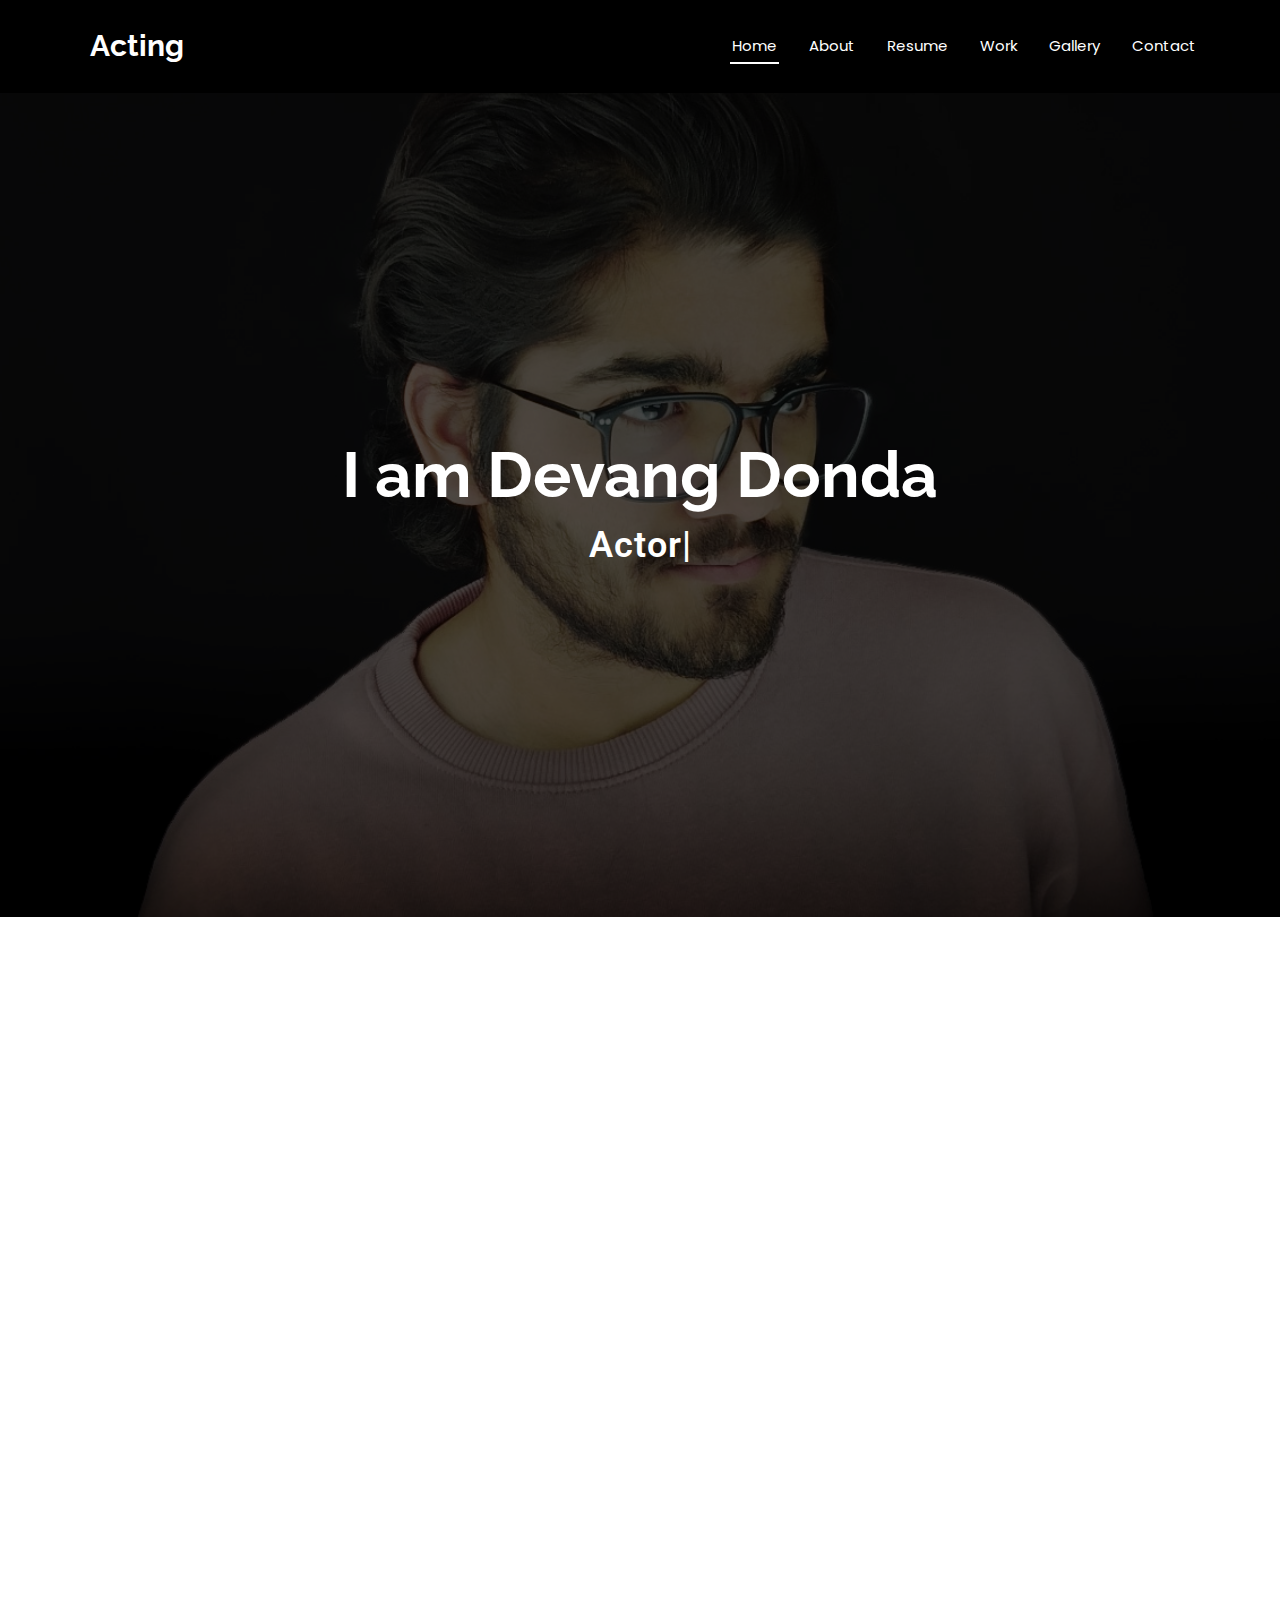
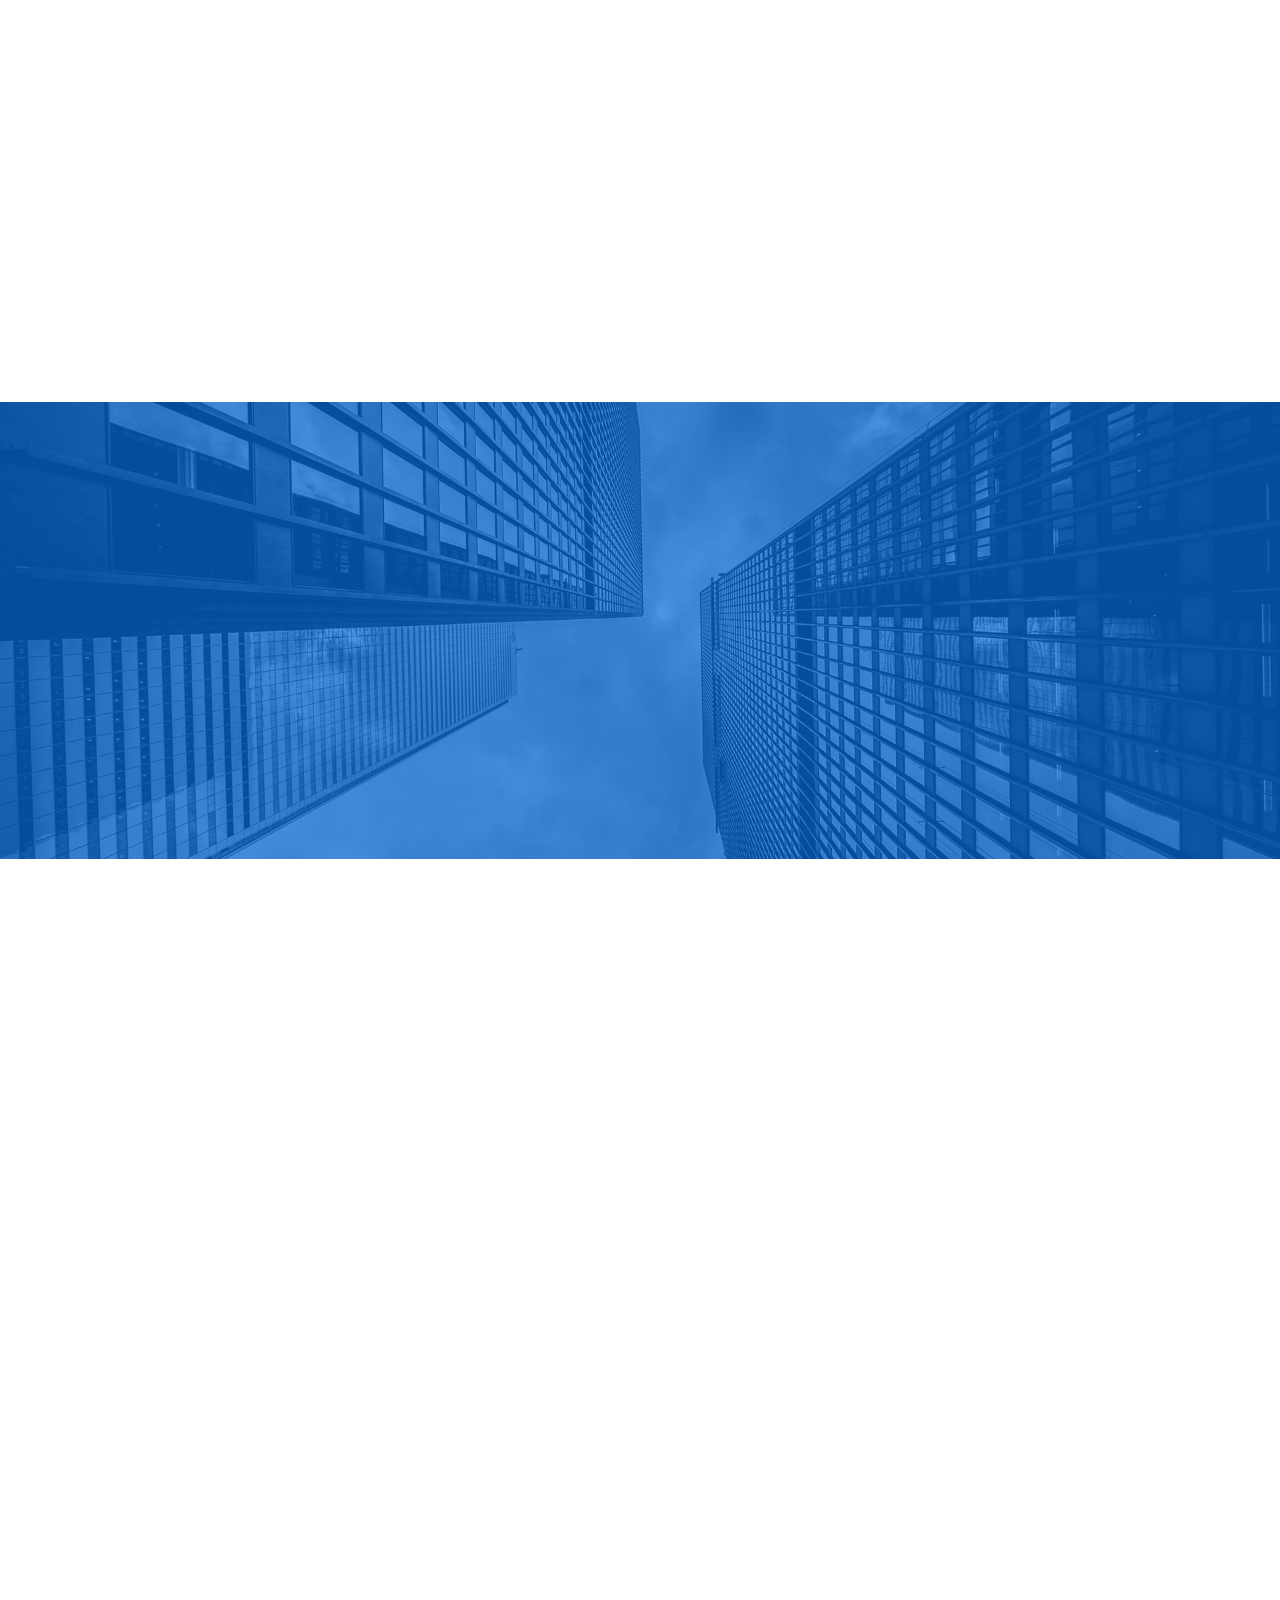
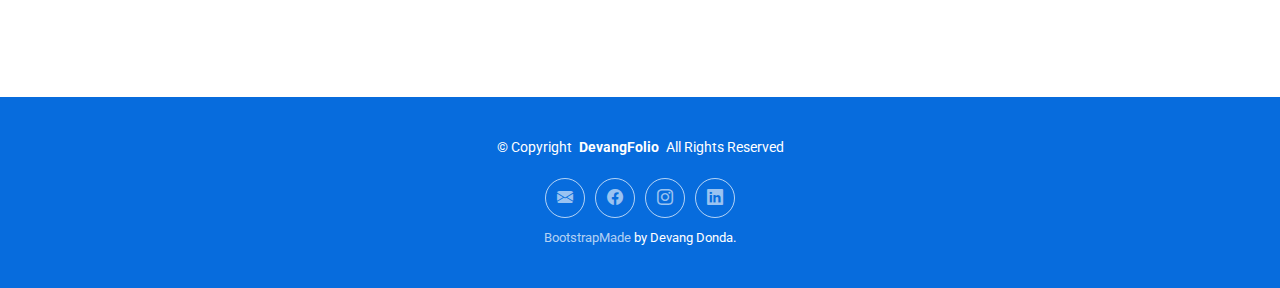
==== commit 4150e5e7: "Commit-3" ====
--- a/index.html
+++ b/index.html
@@ -55,9 +55,9 @@
           <li><a href="#hero" class="active">Home<br></a></li>
           <li><a href="#about">About</a></li>          
           <li><a href="#resume">Resume</a></li>
-          <li><a href="#services">Work</a></li>
-          <li><a href="#portfolio">Portfolio</a></li>
-          <li class="dropdown"><a href="#"><span>Dropdown</span> <i class="bi bi-chevron-down toggle-dropdown"></i></a>
+          <li><a href="#work">Work</a></li>
+          <li><a href="#gallery">Gallery</a></li>
+          <!-- <li class="dropdown"><a href="#"><span>Dropdown</span> <i class="bi bi-chevron-down toggle-dropdown"></i></a>
             <ul>
               <li><a href="#">Dropdown 1</a></li>
               <li class="dropdown"><a href="#"><span>Deep Dropdown</span> <i class="bi bi-chevron-down toggle-dropdown"></i></a>
@@ -73,7 +73,7 @@
               <li><a href="#">Dropdown 3</a></li>
               <li><a href="#">Dropdown 4</a></li>
             </ul>
-          </li>
+          </li> -->
           <li><a href="#contact">Contact</a></li>
         </ul>
         <i class="mobile-nav-toggle d-xl-none bi bi-list"></i>
@@ -122,30 +122,44 @@
               <h5>Skills</h5>
 
               <div class="progress">
-                <span class="skill"><span>HTML</span> <i class="val">100%</i></span>
+                <span class="skill"><span>Emotional Range</span> <i class="val">100%</i></span>
                 <div class="progress-bar-wrap">
                   <div class="progress-bar" role="progressbar" aria-valuenow="100" aria-valuemin="0" aria-valuemax="100"></div>
                 </div>
               </div><!-- End Skills Item -->
 
               <div class="progress">
-                <span class="skill"><span>CSS</span> <i class="val">90%</i></span>
+                <span class="skill"><span>Voice Control</span> <i class="val">90%</i></span>
                 <div class="progress-bar-wrap">
                   <div class="progress-bar" role="progressbar" aria-valuenow="90" aria-valuemin="0" aria-valuemax="100"></div>
                 </div>
               </div><!-- End Skills Item -->
 
               <div class="progress">
-                <span class="skill"><span>JavaScript</span> <i class="val">75%</i></span>
+                <span class="skill"><span>Stage Presence</span> <i class="val">85%</i></span>
+                <div class="progress-bar-wrap">
+                  <div class="progress-bar" role="progressbar" aria-valuenow="85" aria-valuemin="0" aria-valuemax="100"></div>
+                </div>
+              </div><!-- End Skills Item -->
+
+              <div class="progress">
+                <span class="skill"><span>Dance and Movement</span> <i class="val">75%</i></span>
                 <div class="progress-bar-wrap">
                   <div class="progress-bar" role="progressbar" aria-valuenow="75" aria-valuemin="0" aria-valuemax="100"></div>
                 </div>
               </div><!-- End Skills Item -->
 
               <div class="progress">
-                <span class="skill"><span>Photoshop</span> <i class="val">55%</i></span>
+                <span class="skill"><span>Script Analysis</span> <i class="val">95%</i></span>
                 <div class="progress-bar-wrap">
-                  <div class="progress-bar" role="progressbar" aria-valuenow="55" aria-valuemin="0" aria-valuemax="100"></div>
+                  <div class="progress-bar" role="progressbar" aria-valuenow="95" aria-valuemin="0" aria-valuemax="100"></div>
+                </div>
+              </div><!-- End Skills Item -->
+
+              <div class="progress">
+                <span class="skill"><span>Memorization</span> <i class="val">90%</i></span>
+                <div class="progress-bar-wrap">
+                  <div class="progress-bar" role="progressbar" aria-valuenow="90" aria-valuemin="0" aria-valuemax="100"></div>
                 </div>
               </div><!-- End Skills Item -->
 
@@ -167,6 +181,11 @@
               
               <p>My journey goes beyond acting; it's about empowering others to find their balance, work efficiently, 
               and live life to its fullest.</p>
+
+              <p>My fascination with the intersection of arts and science fuels my creativity,
+                 allowing me to explore and demonstrate the harmonious relationship between 
+                 these fields. This unique blend inspires not only my acting but also my 
+                 worldview, driving me to be an agent of change both on and off the stage.</p>
             </div>
           </div>
         </div>
@@ -180,7 +199,9 @@
 
       <!-- Section Title -->
       <div class="container section-title" data-aos="fade-up">
-        <h2>Resume</h2>
+        <h2>Resume     (<a href="https://www.imdb.com/name/nm13740618/" 
+          target="_blank">IMDB</a>)</h2>
+        
         <p>This shows all my Work Experience and my Training</p>
       </div><!-- End Section Title -->
 
@@ -189,71 +210,154 @@
         <div class="row">
 
           <div class="col-lg-6" data-aos="fade-up" data-aos-delay="100">
-            <h3 class="resume-title">Sumary</h3>
-
-            <div class="resume-item pb-0">
-              <h4>Brandon Johnson</h4>
-              <p><em>Innovative and deadline-driven Graphic Designer with 3+ years of experience designing and developing user-centered digital/print marketing material from initial concept to final, polished deliverable.</em></p>
+            <h3 class="resume-title">Film</h3>
+
+            <div class="resume-item">
+              <h4>Pandemic</h4>
+              <h5>Lead - Jim</h5>
+              <p><em>Short film about a man during lockdown phase. The lead character shows
+                a wide range of emotions from Happy, motivated to Angry, depressed.
+              </em></p>
               <ul>
-                <li>Portland par 127,Orlando, FL</li>
-                <li>(123) 456-7891</li>
-                <li>alice.barkley@example.com</li>
+                <li>Credit - Actor + Script + Pre-production</li>
               </ul>
             </div><!-- Edn Resume Item -->
 
+            <div class="resume-item">
+              <h4>Ding</h4>
+              <h5>Lead - Kyle</h5>
+              <p><em>Shot this for Nickel Film Festival Horror film challenge.
+              </em></p>
+            </div><!-- Edn Resume Item -->
+
+            <div class="resume-item">
+              <h4>The Pinch</h4>
+              <h5>Supporting - Customer</h5>
+              <p><em>Student film created by film-makers from CNA.
+              </em></p>
+            </div><!-- Edn Resume Item -->
+
+            <div class="resume-item">
+              <h4>Spider-Man: Back to Basics</h4>
+              <h5>Guest - Hank</h5>
+              <p><em>Spiderman verse Fan Film - Feature Length.
+              </em></p>
+            </div><!-- Edn Resume Item -->
+
             <h3 class="resume-title">Education</h3>
             <div class="resume-item">
-              <h4>Master of Fine Arts &amp; Graphic Design</h4>
-              <h5>2015 - 2016</h5>
-              <p><em>Rochester Institute of Technology, Rochester, NY</em></p>
-              <p>Qui deserunt veniam. Et sed aliquam labore tempore sed quisquam iusto autem sit. Ea vero voluptatum qui ut dignissimos deleniti nerada porti sand markend</p>
-            </div><!-- Edn Resume Item -->
-
-            <div class="resume-item">
-              <h4>Bachelor of Fine Arts &amp; Graphic Design</h4>
-              <h5>2010 - 2014</h5>
-              <p><em>Rochester Institute of Technology, Rochester, NY</em></p>
-              <p>Quia nobis sequi est occaecati aut. Repudiandae et iusto quae reiciendis et quis Eius vel ratione eius unde vitae rerum voluptates asperiores voluptatem Earum molestiae consequatur neque etlon sader mart dila</p>
+              <h4>Bachelor's in Computer Science &amp; minor in Business Adm.</h4>
+              <h5>2022 - Current</h5>
+              <p><em>Memorial University of Newfoundland</em></p>
             </div><!-- Edn Resume Item -->
 
           </div>
 
           <div class="col-lg-6" data-aos="fade-up" data-aos-delay="200">
-            <h3 class="resume-title">Professional Experience</h3>
-            <div class="resume-item">
-              <h4>Senior graphic design specialist</h4>
-              <h5>2019 - Present</h5>
-              <p><em>Experion, New York, NY </em></p>
+            <h3 class="resume-title">Theatre</h3>
+            <div class="resume-item">
+              <h4>Coriolanus by William Shakespear</h4>
+              <h5>Brutus</h5>
+              <p><em>Feature length play in Newfounland and Labrador.</em></p>
+            </div><!-- Edn Resume Item -->
+
+            <div class="resume-item">
+              <h4>Icasus is Falling</h4>
+              <h5>Helios</h5>
+              <p><em>20 minute long play about the Greek Sun God.</em></p>
+            </div><!-- Edn Resume Item -->
+
+            <div class="resume-item">
+              <h4>Citations Needed</h4>
+              <h5>Alex</h5>
+              <p><em>Play reading of a short play.</em></p>
+            </div><!-- Edn Resume Item -->
+
+            <div class="resume-item">
+              <h4>The Dear Departed</h4>
+              <h5>Grandpa</h5>
+              <p><em>Feature length funny family drama.</em></p>
+            </div><!-- Edn Resume Item -->
+
+            <h3 class="resume-title">Commercial</h3>
+            <div class="resume-item">
+              <h4>Newfoundland Tourism</h4>
+              <h5>Lead - Only 1 Actor</h5>
+              <p><em>Promotional Content to pomote tourism and film productions in
+                 Newfounland and Labrador.</em></p>
               <ul>
-                <li>Lead in the design, development, and implementation of the graphic, layout, and production communication materials</li>
-                <li>Delegate tasks to the 7 members of the design team and provide counsel on all aspects of the project. </li>
-                <li>Supervise the assessment of all graphic materials in order to ensure quality and accuracy of the design</li>
-                <li>Oversee the efficient use of production project budgets ranging from $2,000 - $25,000</li>
+                <li>Credit - Actor + Script + Pre-production</li>
               </ul>
             </div><!-- Edn Resume Item -->
-
-            <div class="resume-item">
-              <h4>Graphic design specialist</h4>
-              <h5>2017 - 2018</h5>
-              <p><em>Stepping Stone Advertising, New York, NY</em></p>
-              <ul>
-                <li>Developed numerous marketing programs (logos, brochures,infographics, presentations, and advertisements).</li>
-                <li>Managed up to 5 projects or tasks at a given time while under pressure</li>
-                <li>Recommended and consulted with clients on the most appropriate graphic design</li>
-                <li>Created 4+ design presentations and proposals a month for clients and account managers</li>
-              </ul>
-            </div><!-- Edn Resume Item -->
-
           </div>
-
         </div>
 
+        <div class="row">
+          <h3 class="resume-title">Training</h3>
+          <div class="col-lg-6" data-aos="fade-up" data-aos-delay="200"> 
+            <div class="resume-item">
+              <h4>Voice Training</h4>
+              <h5>Roma</h5>
+              <p><em>Online Training</em></p>
+            </div><!-- Edn Resume Item -->
+
+            <div class="resume-item">
+              <h4>Accent Reduction</h4>
+              <h5>Gabriel Burrafato</h5>
+              <p><em>Private Training</em></p>
+            </div><!-- Edn Resume Item -->
+
+            <div class="resume-item">
+              <h4>Text Analysis</h4>
+              <h5>Danielle Irvine</h5>
+              <p><em>Script Analysis Workshop</em></p>
+            </div><!-- Edn Resume Item -->
+
+            <div class="resume-item">
+              <h4>Viewpoints</h4>
+              <h5>Allison Kelly</h5>
+              <p><em>Pesonal Development Workshop</em></p>
+            </div><!-- Edn Resume Item -->
+
+            <div class="resume-item">
+              <h4>Movements</h4>
+              <h5>Robyn Breen</h5>
+              <p><em>Skills Development Workshop</em></p>
+            </div><!-- Edn Resume Item -->
+          </div>
+
+          <div class="col-lg-6" data-aos="fade-up" data-aos-delay="200">
+            <div class="resume-item">
+              <h4>Acting Skill Training</h4>
+              <h5>John Stevens</h5>
+              <p><em>Act with Purpose, Inc.</em></p>
+            </div><!-- Edn Resume Item -->
+
+            <div class="resume-item">
+              <h4>Character Building, and Camera Techniques</h4>
+              <h5>Michael Bean</h5>
+              <p><em>Acting Class</em></p>
+            </div><!-- Edn Resume Item -->
+
+            <div class="resume-item">
+              <h4>Method Acting</h4>
+              <h5>Hunter Stiebel</h5>
+              <p><em>321 Acting Studio</em></p>
+            </div><!-- Edn Resume Item -->
+
+            <div class="resume-item">
+              <h4>Jack's Technique Class</h4>
+              <h5>Jack Armstrong</h5>
+              <p><em>Scientology Celebrity Center</em></p>
+            </div><!-- Edn Resume Item -->
+          </div>
+        </div>
       </div>
 
     </section><!-- /Resume Section -->
 
     <!-- Services Section -->
-    <section id="services" class="services section">
+    <section id="work" class="services section">
 
       <!-- Section Title -->
       <div class="container section-title" data-aos="fade-up">
@@ -270,10 +374,22 @@
               <div class="icon">
                 <img src="/assets//img//pic01.png" alt="" srcset="">
               </div>
-              <a href="service-details.html" class="stretched-link">
+              <a href="coming-soon-template.html" class="stretched-link">
                 <h3>The Pinch</h3>
               </a>
               <p>Thriller Short Film. Played principle role of The Customer.</p>
+            </div>
+          </div><!-- End Service Item -->
+
+          <div class="col-lg-4 col-md-6" data-aos="fade-up" data-aos-delay="100">
+            <div class="service-item  position-relative">
+              <div class="icon">
+                <img src="/assets/img/commercial-3.jpeg" alt="" srcset="">
+              </div>
+              <a href="coming-soon-template.html" class="stretched-link">
+                <h3>Newfoundland Tourism</h3>
+              </a>
+              <p>This is the tourim commercial project for Newfoundland. UNDER POST_PRODUCTION</p>
             </div>
           </div><!-- End Service Item -->
 
@@ -282,7 +398,7 @@
               <div class="icon">
                 <img src="/assets/img/pic02.jpg" alt="" srcset="">
               </div>
-              <a href="service-details.html" class="stretched-link">
+              <a href="coming-soon-template.html" class="stretched-link">
                 <h3>Spider-Man: Back to Basics</h3>
               </a>
               <p>Marvel universe. Played Hank (The Beast).</p>
@@ -294,7 +410,7 @@
               <div class="icon">
                 <img src="/assets/img/pic03.png" alt="" srcset="">
               </div>
-              <a href="service-details.html" class="stretched-link">
+              <a href="coming-soon-template.html" class="stretched-link">
                 <h3>Ding</h3>
               </a>
               <p>Horror Short Film. Played lead - Kyle, and the Doppelganger.</p>
@@ -306,11 +422,23 @@
               <div class="icon">
                 <img src="/assets/img/pic04.png" alt="" srcset="">
               </div>
-              <a href="service-details.html" class="stretched-link">
+              <a href="coming-soon-template.html" class="stretched-link">
                 <h3>Joy Reel</h3>
               </a>
               <p>Demo Reel about a successful and happy person.</p>
-              <a href="service-details.html" class="stretched-link"></a>
+              <a href="coming-soon-template.html" class="stretched-link"></a>
+            </div>
+          </div><!-- End Service Item -->
+
+          <div class="col-lg-4 col-md-6" data-aos="fade-up" data-aos-delay="100">
+            <div class="service-item  position-relative">
+              <div class="icon">
+                <img src="/assets/img/pandemic-9.jpeg" alt="" srcset="">
+              </div>
+              <a href="coming-soon-template.html" class="stretched-link">
+                <h3>Lockdown</h3>
+              </a>
+              <p>This is the short film story of a man in lockdown. UNDER POST_PRODUCTION</p>
             </div>
           </div><!-- End Service Item -->
 
@@ -319,11 +447,11 @@
               <div class="icon">
                 <img src="/assets/img/pic05.png" alt="">
               </div>
-              <a href="service-details.html" class="stretched-link">
+              <a href="coming-soon-template.html" class="stretched-link">
                 <h3>Sad Reel</h3>
               </a>
               <p>Demo Reel about a sad person who lost his pet dog.</p>
-              <a href="service-details.html" class="stretched-link"></a>
+              <a href="coming-soon-template.html" class="stretched-link"></a>
             </div>
           </div><!-- End Service Item -->
 
@@ -332,11 +460,11 @@
               <div class="icon">
                 <img src="/assets/img/pic06.png" alt="">
               </div>
-              <a href="service-details.html" class="stretched-link">
+              <a href="coming-soon-template.html" class="stretched-link">
                 <h3>Coriolanus</h3>
               </a>
               <p>Shakespeare Theate. Played the role of Brutus.</p>
-              <a href="service-details.html" class="stretched-link"></a>
+              <a href="coming-soon-template.html" class="stretched-link"></a>
             </div>
           </div><!-- End Service Item -->
 
@@ -345,25 +473,24 @@
               <div class="icon">
                 <img src="/assets/img/pic07.jpeg" alt="">
               </div>
-              <a href="service-details.html" class="stretched-link">
+              <a href="coming-soon-template.html" class="stretched-link">
                 <h3>Icarus is Falling</h3>
               </a>
               <p>St. John's Short Play Fest. Played the role of Helios (Sun God).</p>
-              <a href="service-details.html" class="stretched-link"></a>
+              <a href="coming-soon-template.html" class="stretched-link"></a>
             </div>
           </div><!-- End Service Item -->
-          
 
           <div class="col-lg-4 col-md-6" data-aos="fade-up" data-aos-delay="600">
             <div class="service-item position-relative">
               <div class="icon">
                 <img src="/assets/img/pic08.jpeg" alt="">
               </div>
-              <a href="service-details.html" class="stretched-link">
+              <a href="coming-soon-template.html" class="stretched-link">
                 <h3>Citations Needed</h3>
               </a>
               <p>Play Reading of a comedic play script. It is about university student life.</p>
-              <a href="service-details.html" class="stretched-link"></a>
+              <a href="coming-soon-template.html" class="stretched-link"></a>
             </div>
           </div><!-- End Service Item -->
 
@@ -417,7 +544,7 @@
     </section><!-- /Stats Section -->
 
     <!-- Portfolio Section -->
-    <section id="portfolio" class="portfolio section">
+    <section id="gallery" class="portfolio section">
 
       <!-- Section Title -->
       <div class="container section-title" data-aos="fade-up">
@@ -431,21 +558,22 @@
 
           <ul class="portfolio-filters isotope-filters" data-aos="fade-up" data-aos-delay="100">
             <li data-filter="*" class="filter-active">All</li>
+            <li data-filter=".filter-headshots">Headshots</li>
             <li data-filter=".filter-app">Pinch</li>
             <li data-filter=".filter-product">Ding</li>
             <li data-filter=".filter-branding">Coriolanus</li>
-            <li data-filter=".filter-books">Pandemic</li>
+            <li data-filter=".filter-books">Lockdown</li>
             <li data-filter=".filter-tourism">Tourism</li>
           </ul><!-- End Portfolio Filters -->
 
           <div class="row gy-4 isotope-container" data-aos="fade-up" data-aos-delay="200">
 
-            <div class="col-lg-4 col-md-6 portfolio-item isotope-item filter-tourism">
+            <div class="col-lg-4 col-md-6 portfolio-item isotope-item filter-tourism filter-headshots">
               <img src="assets/img/commercial-2.jpeg" class="img-fluid" alt="">
               <div class="portfolio-info">
                 <h4>Commercial 1</h4>
                 <p>Screenshot of a Scene</p>
-                <a href="assets/img/commercial-2.jpeg" title="App 1" data-gallery="portfolio-gallery-tourism" class="glightbox preview-link"><i class="bi bi-zoom-in"></i></a>
+                <a href="assets/img/commercial-2.jpeg" title="App 1" data-gallery="portfolio-gallery-tourism portfolio-gallery-tourism" class="glightbox preview-link"><i class="bi bi-zoom-in"></i></a>
                 <a href="portfolio-details.html" title="More Details" class="details-link"><i class="bi bi-link-45deg"></i></a>
               </div>
             </div><!-- End Portfolio Item -->
@@ -460,12 +588,32 @@
               </div>
             </div><!-- End Portfolio Item -->
 
+            <div class="col-lg-4 col-md-6 portfolio-item isotope-item filter-headshots">
+              <img src="assets/img/main.jpg" class="img-fluid" alt="">
+              <div class="portfolio-info">
+                <h4>Headshot</h4>
+                <p>Long Hair, Stuble, Serious, Matured</p>
+                <a href="assets/img/main.jpg" title="App 1" data-gallery="portfolio-gallery-headshots" class="glightbox preview-link"><i class="bi bi-zoom-in"></i></a>
+                <a href="portfolio-details.html" title="More Details" class="details-link"><i class="bi bi-link-45deg"></i></a>
+              </div>
+            </div><!-- End Portfolio Item -->
+
             <div class="col-lg-4 col-md-6 portfolio-item isotope-item filter-product">
               <img src="assets/img/pic02.jpg" class="img-fluid" alt="">
               <div class="portfolio-info">
                 <h4>Ding 1</h4>
                 <p>Screenshot of a Scene</p>
                 <a href="assets/img/pic02.jpg" title="Product 1" data-gallery="portfolio-gallery-product" class="glightbox preview-link"><i class="bi bi-zoom-in"></i></a>
+                <a href="portfolio-details.html" title="More Details" class="details-link"><i class="bi bi-link-45deg"></i></a>
+              </div>
+            </div><!-- End Portfolio Item -->
+
+            <div class="col-lg-4 col-md-6 portfolio-item isotope-item filter-headshots">
+              <img src="assets/img/shot3.png" class="img-fluid" alt="">
+              <div class="portfolio-info">
+                <h4>Headshot</h4>
+                <p>Short hairs, shaved, glasses, and joyful</p>
+                <a href="assets/img/shot3.png" title="App 1" data-gallery="portfolio-gallery-headshots" class="glightbox preview-link"><i class="bi bi-zoom-in"></i></a>
                 <a href="portfolio-details.html" title="More Details" class="details-link"><i class="bi bi-link-45deg"></i></a>
               </div>
             </div><!-- End Portfolio Item -->
@@ -841,7 +989,7 @@
         <p>© <span>Copyright</span> <strong class="px-1 sitename">DevangFolio</strong> <span>All Rights Reserved</span></p>
       </div>
       <div class="social-links d-flex justify-content-center">
-        <a href=""><i class="bi bi-twitter-x"></i></a>
+        <a href=""><i class="bi bi-envelope-fill"></i></a>
         <a href=""><i class="bi bi-facebook"></i></a>
         <a href=""><i class="bi bi-instagram"></i></a>
         <a href=""><i class="bi bi-linkedin"></i></a>
--- a/assets/css/main.css
+++ b/assets/css/main.css
@@ -1626,4 +1626,215 @@
 --------------------------------------------------------------*/
 .starter-section {
   /* Add your styles here */
-}+}
+
+/*--------------------------------------------------------------
+# About
+--------------------------------------------------------------*/
+.service-details .icon-boxes h4 {
+  font-size: 18px;
+  color: #7f6d68;
+  margin-bottom: 15px;
+}
+
+.service-details .icon-boxes h3 {
+  font-size: 28px;
+  font-weight: 700;
+  color: #554945;
+  margin-bottom: 15px;
+}
+
+.service-details .icon-box {
+  margin-top: 40px;
+}
+
+.service-details .icon-box .icon {
+  float: left;
+  display: flex;
+  align-items: center;
+  justify-content: center;
+  width: 64px;
+  height: 64px;
+  border: 2px solid #ffcbba;
+  border-radius: 50px;
+  transition: 0.5s;
+  background: #fff;
+}
+
+.service-details .icon-box .icon i {
+  color: #ff5821;
+  font-size: 32px;
+}
+
+.service-details .icon-box:hover .icon {
+  background: #ff5821;
+  border-color: #ff5821;
+}
+
+.service-details .icon-box:hover .icon i {
+  color: #fff;
+}
+
+.service-details .icon-box .title {
+  margin-left: 85px;
+  font-weight: 700;
+  margin-bottom: 10px;
+  font-size: 18px;
+}
+
+.service-details .icon-box .title a {
+  color: #343a40;
+  transition: 0.3s;
+}
+
+.service-details .icon-box .title a:hover {
+  color: #ff5821;
+}
+
+.service-details .icon-box .description {
+  margin-left: 85px;
+  line-height: 24px;
+  font-size: 14px;
+}
+
+.service-details .video-box {
+  background: url("../img/manojbajpayee.jpg") center center no-repeat;
+  background-size: cover;
+  min-height: 500px;
+}
+
+.service-details .play-btn {
+  width: 94px;
+  height: 94px;
+  background: radial-gradient(#ff5821 50%, rgba(255, 88, 33, 0.4) 52%);
+  border-radius: 50%;
+  display: block;
+  position: absolute;
+  left: calc(50% - 47px);
+  top: calc(50% - 47px);
+  overflow: hidden;
+}
+
+.service-details .play-btn::after {
+  content: "";
+  position: absolute;
+  left: 50%;
+  top: 50%;
+  transform: translateX(-40%) translateY(-50%);
+  width: 0;
+  height: 0;
+  border-top: 10px solid transparent;
+  border-bottom: 10px solid transparent;
+  border-left: 15px solid #fff;
+  z-index: 100;
+  transition: all 400ms cubic-bezier(0.55, 0.055, 0.675, 0.19);
+}
+
+.service-details .play-btn::before {
+  content: "";
+  position: absolute;
+  width: 120px;
+  height: 120px;
+  animation-delay: 0s;
+  animation: pulsate-btn 2s;
+  animation-direction: forwards;
+  animation-iteration-count: infinite;
+  animation-timing-function: steps;
+  opacity: 1;
+  border-radius: 50%;
+  border: 5px solid rgba(255, 88, 33, 0.7);
+  top: -15%;
+  left: -15%;
+  background: rgba(198, 16, 0, 0);
+}
+
+.service-details .play-btn:hover::after {
+  border-left: 15px solid #ff5821;
+  transform: scale(20);
+}
+
+.service-details .play-btn:hover::before {
+  content: "";
+  position: absolute;
+  left: 50%;
+  top: 50%;
+  transform: translateX(-40%) translateY(-50%);
+  width: 0;
+  height: 0;
+  border: none;
+  border-top: 10px solid transparent;
+  border-bottom: 10px solid transparent;
+  border-left: 15px solid #fff;
+  z-index: 200;
+  animation: none;
+  border-radius: 0;
+}
+
+@keyframes pulsate-btn {
+  0% {
+    transform: scale(0.6, 0.6);
+    opacity: 1;
+  }
+
+  100% {
+    transform: scale(1, 1);
+    opacity: 0;
+  }
+}
+
+/*--------------------------------------------------------------
+# Coming Soon Page
+--------------------------------------------------------------*/
+body {
+  padding: 0;
+  margin: 0;
+}
+/* Style the intro section */
+#intro {
+  position: relative;
+  width: 100vw;
+  height: 100vh; /* Full viewport height */
+  background-size: cover;
+  background-position: center;
+  display: flex;
+  align-items: center;
+  justify-content: center;
+  background-image: url('/assets/img/main.jpg');
+}
+
+/* Style the mask overlay */
+#intro .mask {
+  position: absolute;
+  top: 0;
+  left: 0;
+  width: 100%;
+  height: 100%;
+  background-color: rgba(0, 0, 0, 0.7);
+  display: flex;
+  align-items: center;
+  justify-content: center;
+}
+
+/* Center the content */
+#intro .d-flex {
+  height: 100%;
+  display: flex;
+  align-items: center;
+  justify-content: center;
+}
+
+/* Style the text container */
+#intro .text-white {
+  text-align: center;
+  color: white;
+  padding: 0 20px;
+  font-size: 40px;
+}
+
+/* Optional additional styling for responsiveness */
+@media (max-width: 768px) {
+  #intro .text-white {
+      padding: 0 10px;
+      font-size: 25px;
+  }
+}
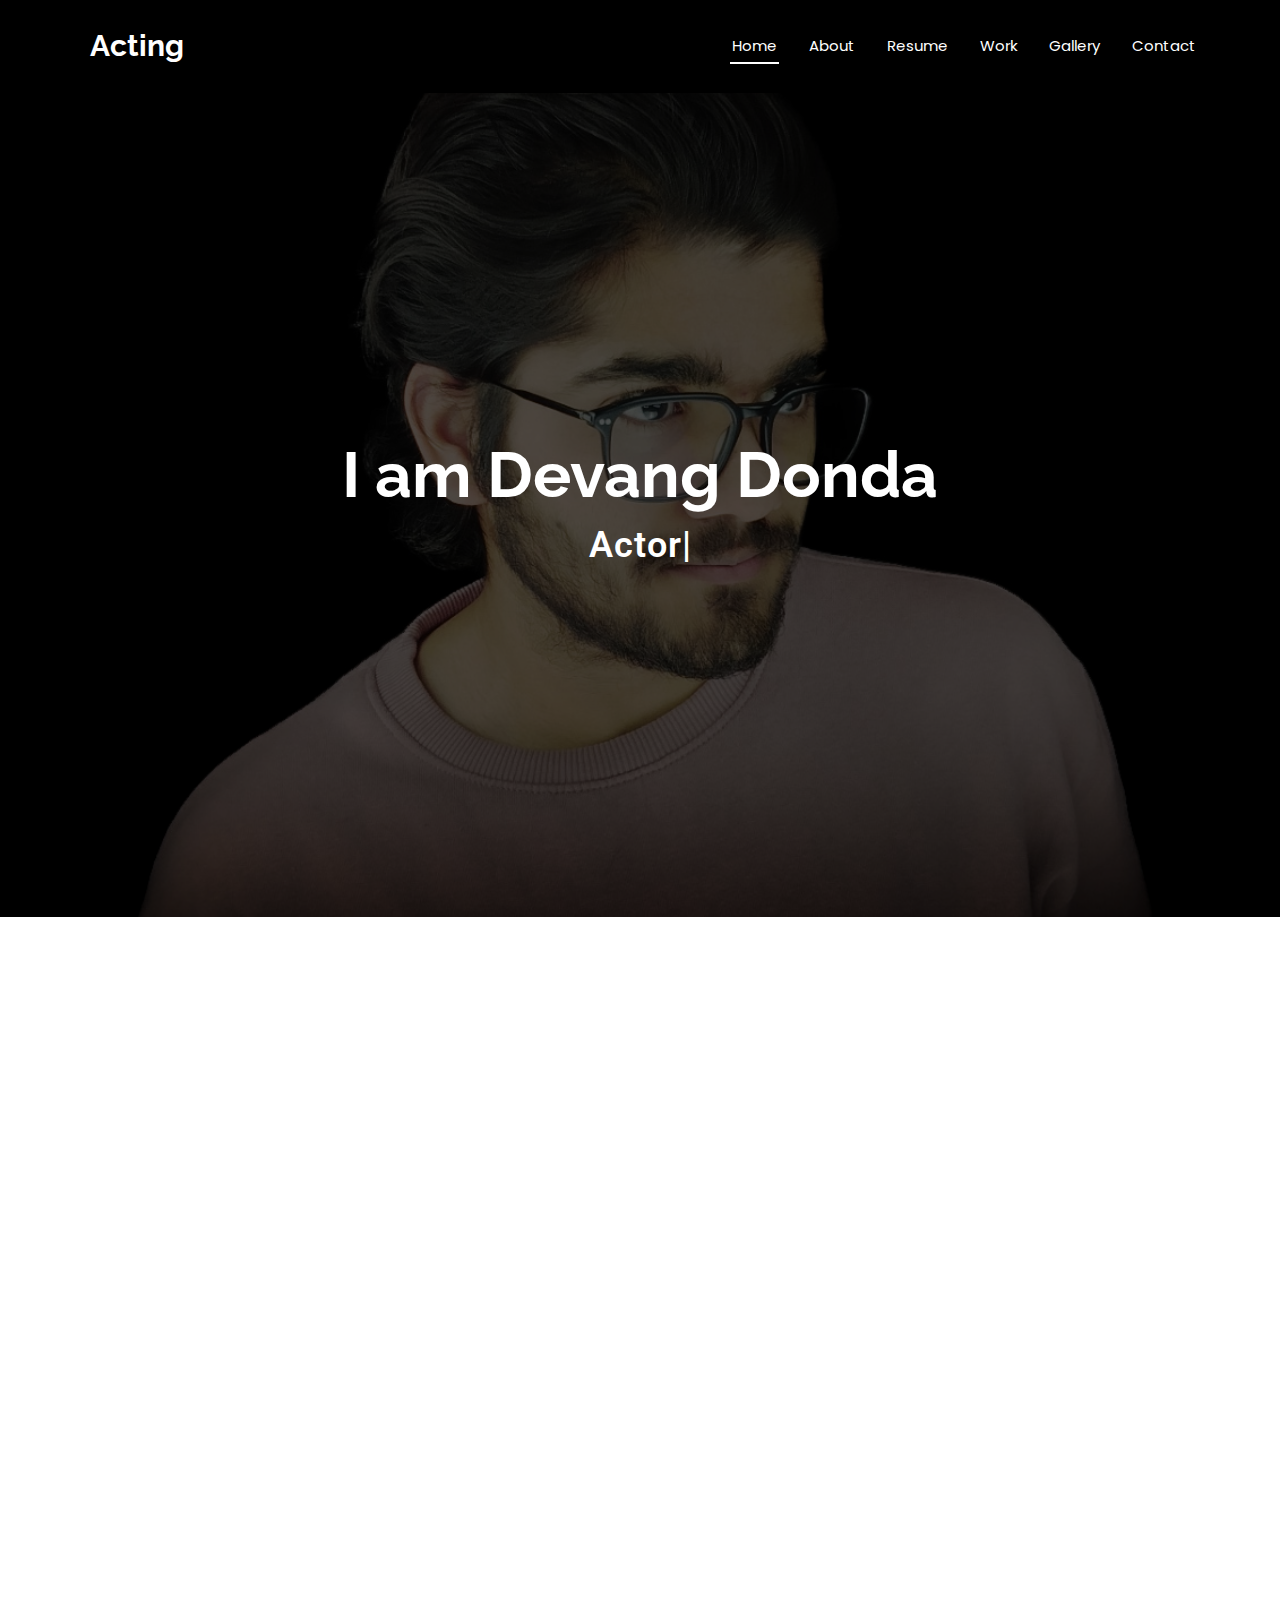
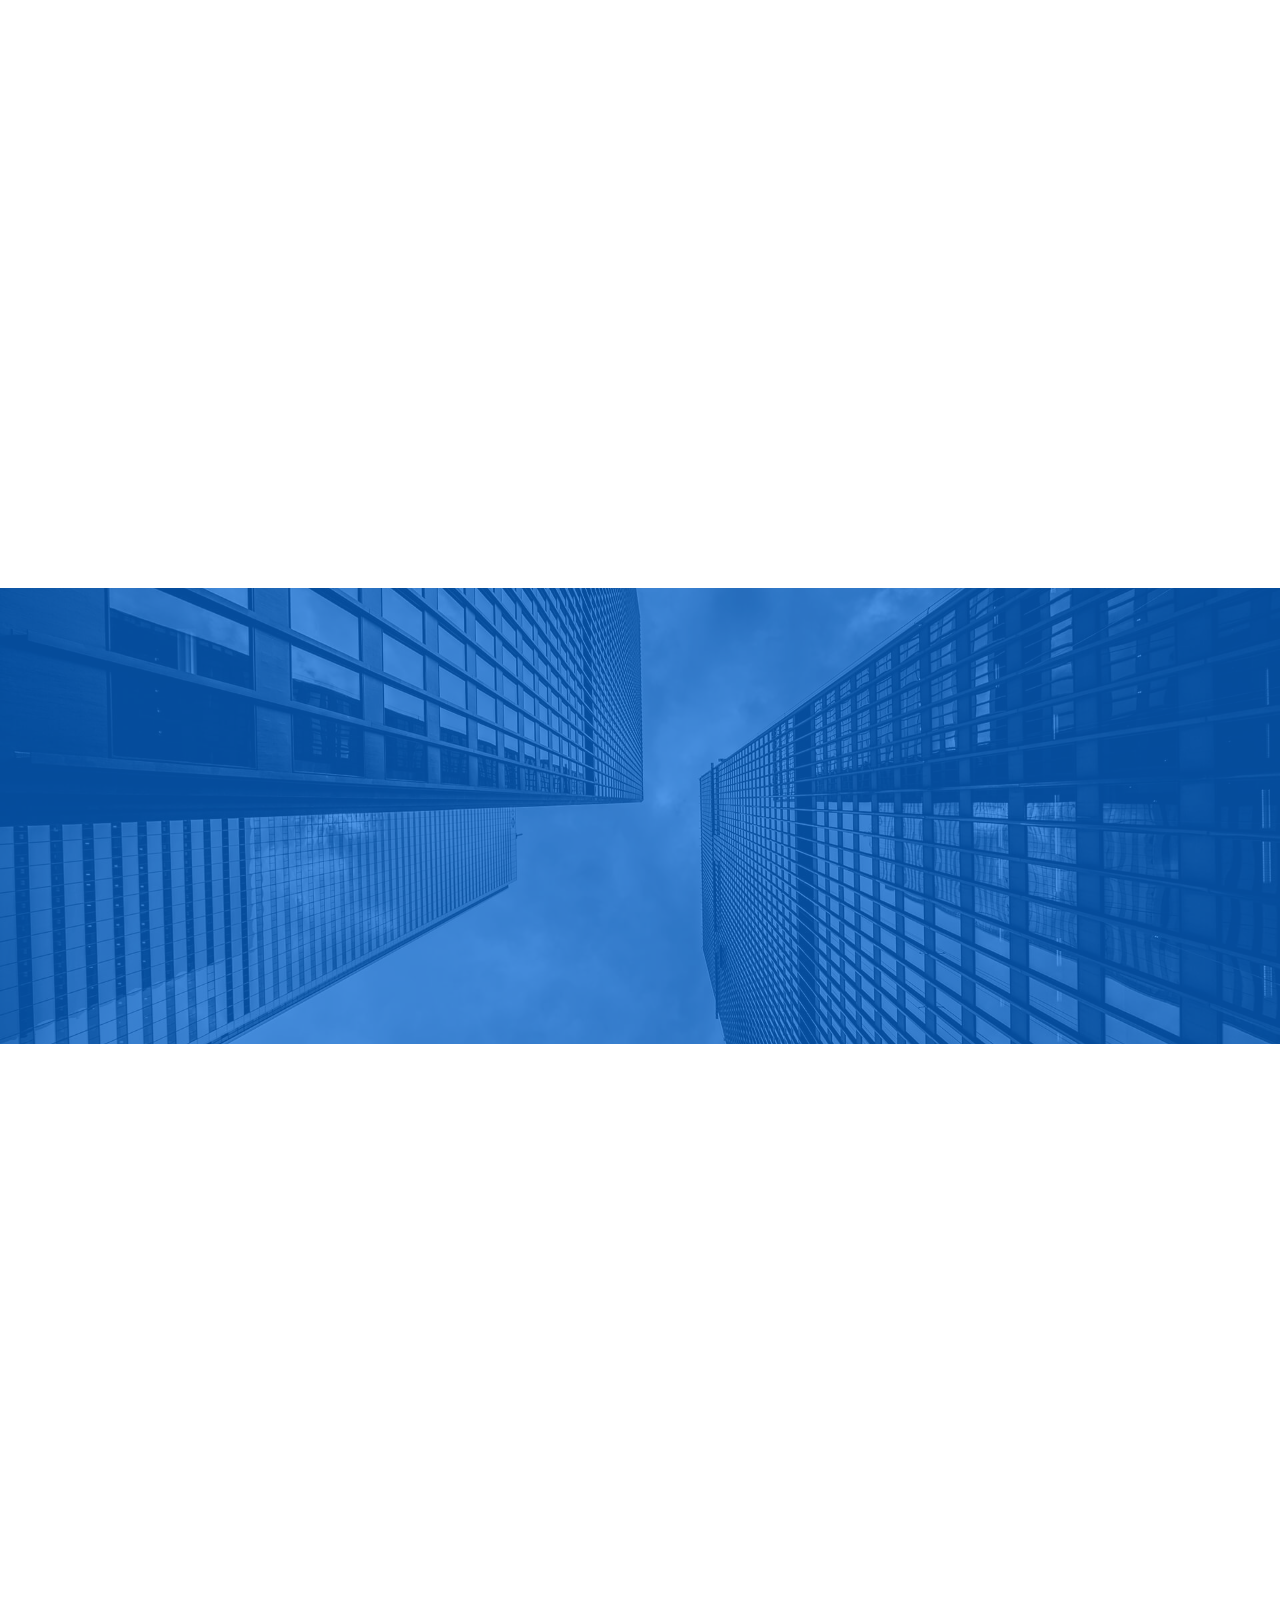
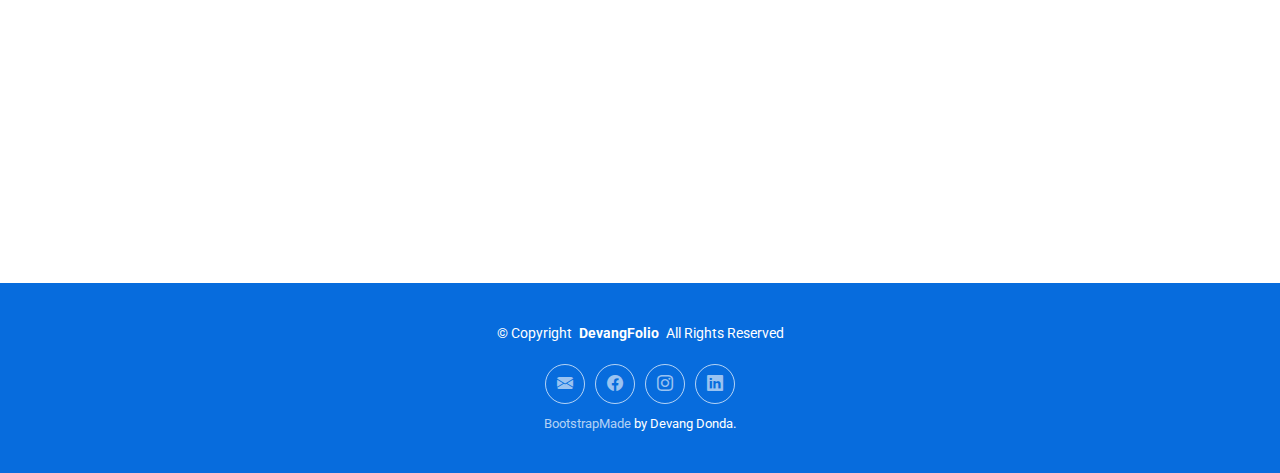
==== commit 7a667638: "hurrey" ====
--- a/index.html
+++ b/index.html
@@ -638,6 +638,16 @@
               </div>
             </div><!-- End Portfolio Item -->
 
+            <div class="col-lg-4 col-md-6 portfolio-item isotope-item filter-headshots">
+              <img src="assets/img/profile-img.jpg" class="img-fluid" alt="">
+              <div class="portfolio-info">
+                <h4>Headshot</h4>
+                <p>Plain, simple headshot.</p>
+                <a href="assets/img/profile-img.jpg" title="App 1" data-gallery="portfolio-gallery-headshots" class="glightbox preview-link"><i class="bi bi-zoom-in"></i></a>
+                <a href="portfolio-details.html" title="More Details" class="details-link"><i class="bi bi-link-45deg"></i></a>
+              </div>
+            </div><!-- End Portfolio Item -->
+
             <div class="col-lg-4 col-md-6 portfolio-item isotope-item filter-tourism">
               <img src="assets/img/commercial-1.jpeg" class="img-fluid" alt="">
               <div class="portfolio-info">
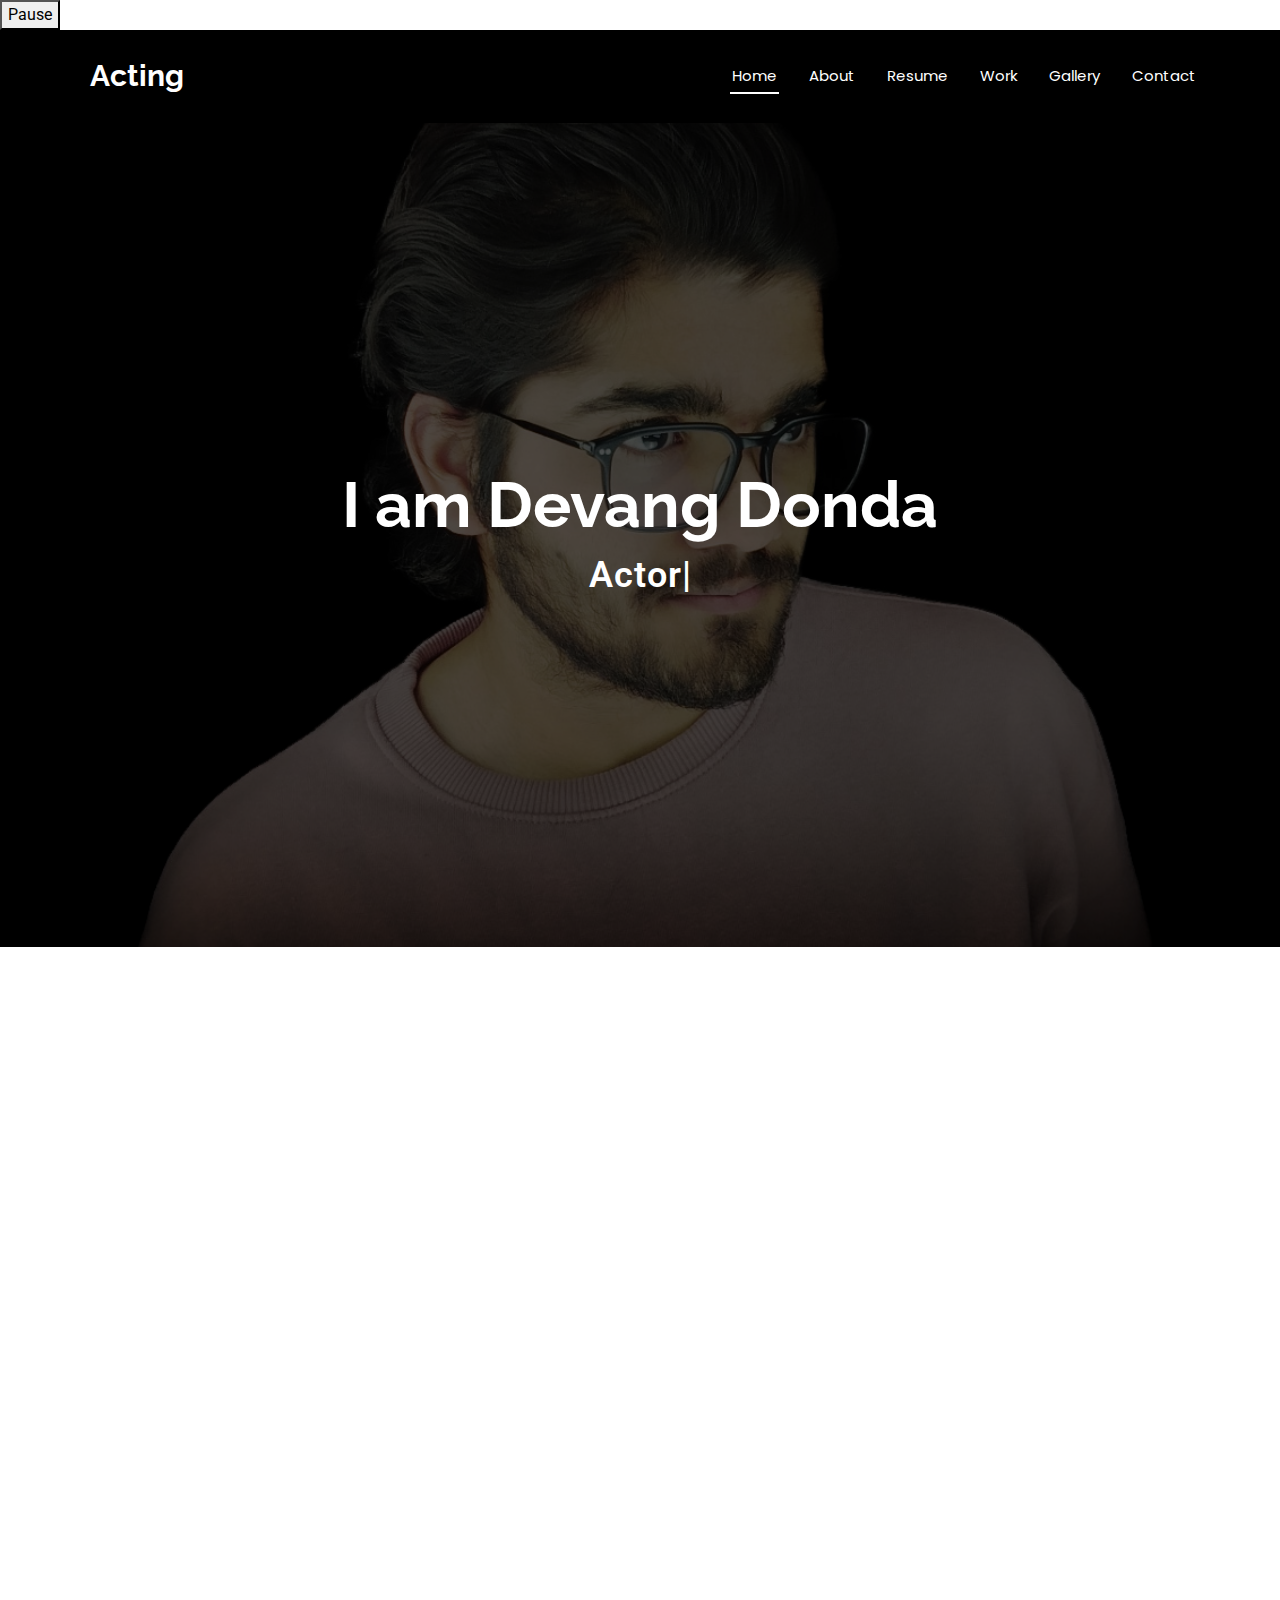
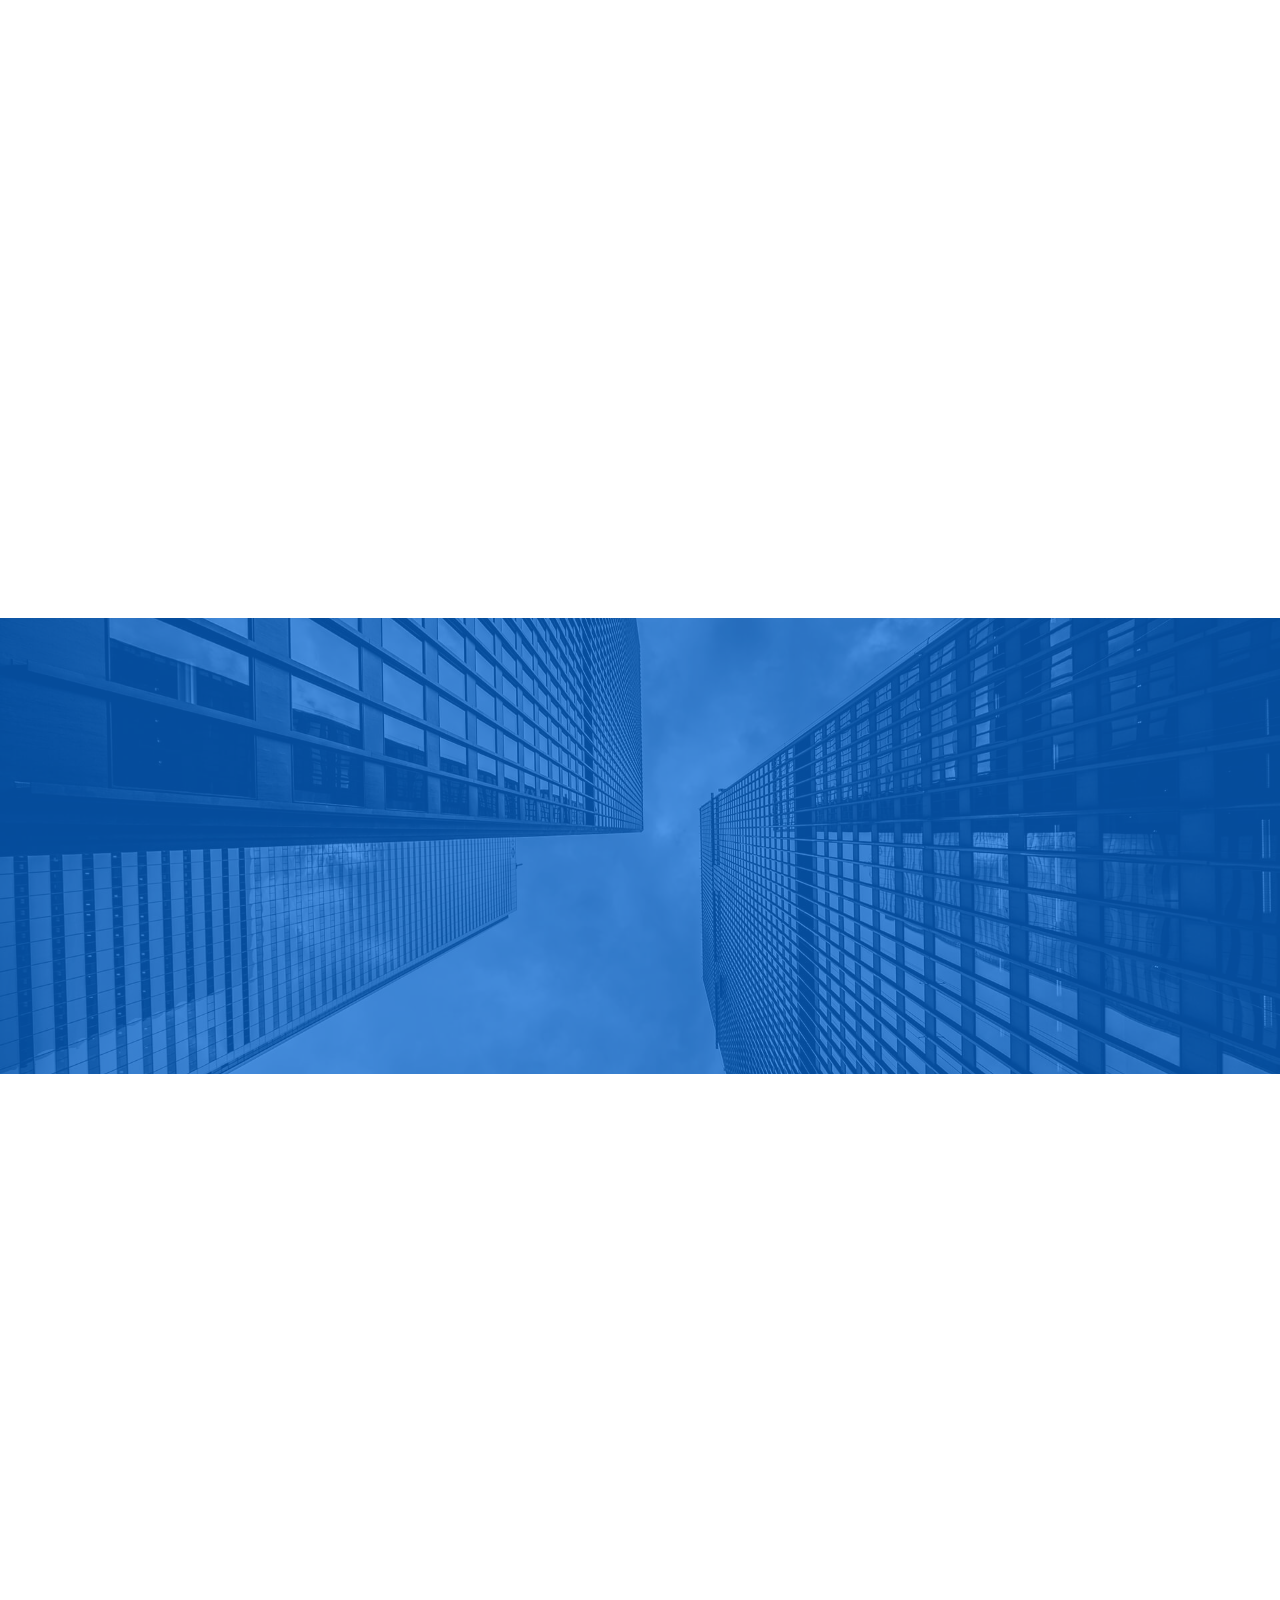
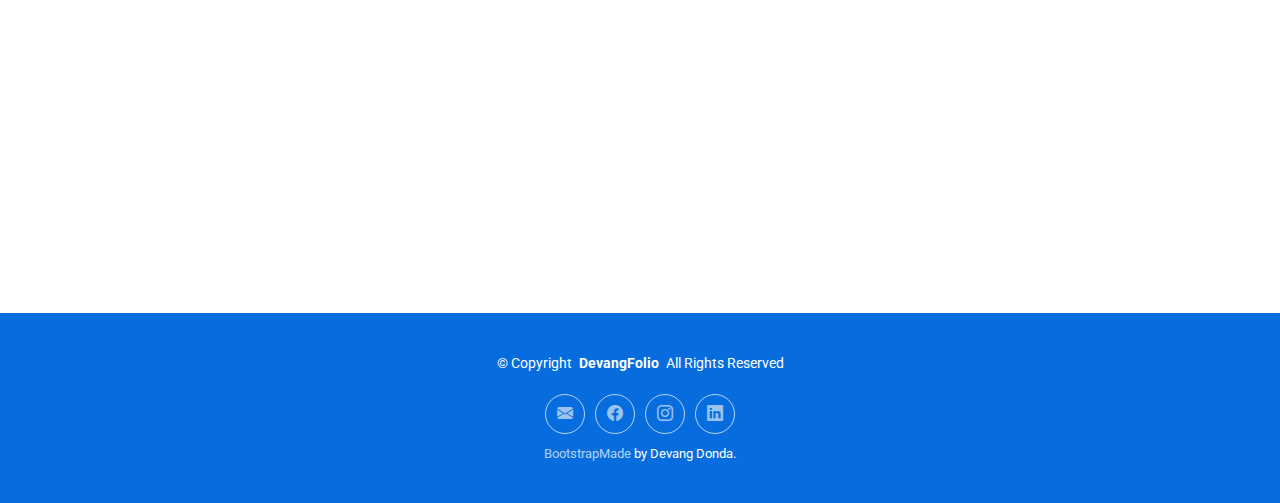
==== commit 6fa0b5a4: "Update index.html" ====
--- a/index.html
+++ b/index.html
@@ -38,10 +38,18 @@
     })();
   </script>
   <script src="/assets/js/script.js"></script>
+
+  
 </head>
 
 <body class="index-page">
 
+  <audio id="backgroundMusic" autoplay>
+    <source src="assets/smaple-tour.mp3" type="audio/mp3" />
+  </audio>
+
+  <button id="playPauseButton">Pause</button>
+  
   <header id="header" class="header d-flex align-items-center sticky-top">
     <div class="container-fluid container-xl position-relative d-flex align-items-center justify-content-between">
 
@@ -374,7 +382,7 @@
               <div class="icon">
                 <img src="/assets//img//pic01.png" alt="" srcset="">
               </div>
-              <a href="coming-soon-template.html" class="stretched-link">
+              <a href="thepinch-details.html" class="stretched-link">
                 <h3>The Pinch</h3>
               </a>
               <p>Thriller Short Film. Played principle role of The Customer.</p>
@@ -386,7 +394,7 @@
               <div class="icon">
                 <img src="/assets/img/commercial-3.jpeg" alt="" srcset="">
               </div>
-              <a href="coming-soon-template.html" class="stretched-link">
+              <a href="tourism-details.html" class="stretched-link">
                 <h3>Newfoundland Tourism</h3>
               </a>
               <p>This is the tourim commercial project for Newfoundland. UNDER POST_PRODUCTION</p>
@@ -410,7 +418,7 @@
               <div class="icon">
                 <img src="/assets/img/pic03.png" alt="" srcset="">
               </div>
-              <a href="coming-soon-template.html" class="stretched-link">
+              <a href="ding-details.html" class="stretched-link">
                 <h3>Ding</h3>
               </a>
               <p>Horror Short Film. Played lead - Kyle, and the Doppelganger.</p>
@@ -422,11 +430,11 @@
               <div class="icon">
                 <img src="/assets/img/pic04.png" alt="" srcset="">
               </div>
-              <a href="coming-soon-template.html" class="stretched-link">
+              <a href="joy-details.html" class="stretched-link">
                 <h3>Joy Reel</h3>
               </a>
               <p>Demo Reel about a successful and happy person.</p>
-              <a href="coming-soon-template.html" class="stretched-link"></a>
+              <a href="joy-details.html" class="stretched-link"></a>
             </div>
           </div><!-- End Service Item -->
 
@@ -435,7 +443,7 @@
               <div class="icon">
                 <img src="/assets/img/pandemic-9.jpeg" alt="" srcset="">
               </div>
-              <a href="coming-soon-template.html" class="stretched-link">
+              <a href="lockdown-details.html" class="stretched-link">
                 <h3>Lockdown</h3>
               </a>
               <p>This is the short film story of a man in lockdown. UNDER POST_PRODUCTION</p>
@@ -447,11 +455,11 @@
               <div class="icon">
                 <img src="/assets/img/pic05.png" alt="">
               </div>
-              <a href="coming-soon-template.html" class="stretched-link">
+              <a href="sad-details.html" class="stretched-link">
                 <h3>Sad Reel</h3>
               </a>
               <p>Demo Reel about a sad person who lost his pet dog.</p>
-              <a href="coming-soon-template.html" class="stretched-link"></a>
+              <a href="sad-details.html" class="stretched-link"></a>
             </div>
           </div><!-- End Service Item -->
 
@@ -999,10 +1007,10 @@
         <p>© <span>Copyright</span> <strong class="px-1 sitename">DevangFolio</strong> <span>All Rights Reserved</span></p>
       </div>
       <div class="social-links d-flex justify-content-center">
-        <a href=""><i class="bi bi-envelope-fill"></i></a>
-        <a href=""><i class="bi bi-facebook"></i></a>
-        <a href=""><i class="bi bi-instagram"></i></a>
-        <a href=""><i class="bi bi-linkedin"></i></a>
+        <a href="mailto:devangofficial03@gmail.com"><i class="bi bi-envelope-fill"></i></a>
+        <a href="https://www.facebook.com/share/18GBGu3SvxzsWH3u/?mibextid=qi2Omg" target="_blank"><i class="bi bi-facebook"></i></a>
+        <a href="https://www.instagram.com/devangdonda" target="_blank"><i class="bi bi-instagram"></i></a>
+        <a href="https://www.linkedin.com/in/devangdonda" target="_blank"><i class="bi bi-linkedin"></i></a>
       </div>
       <div class="credits">
         <!-- All the links in the footer should remain intact. -->
@@ -1038,4 +1046,4 @@
 
 </body>
 
-</html>+</html>
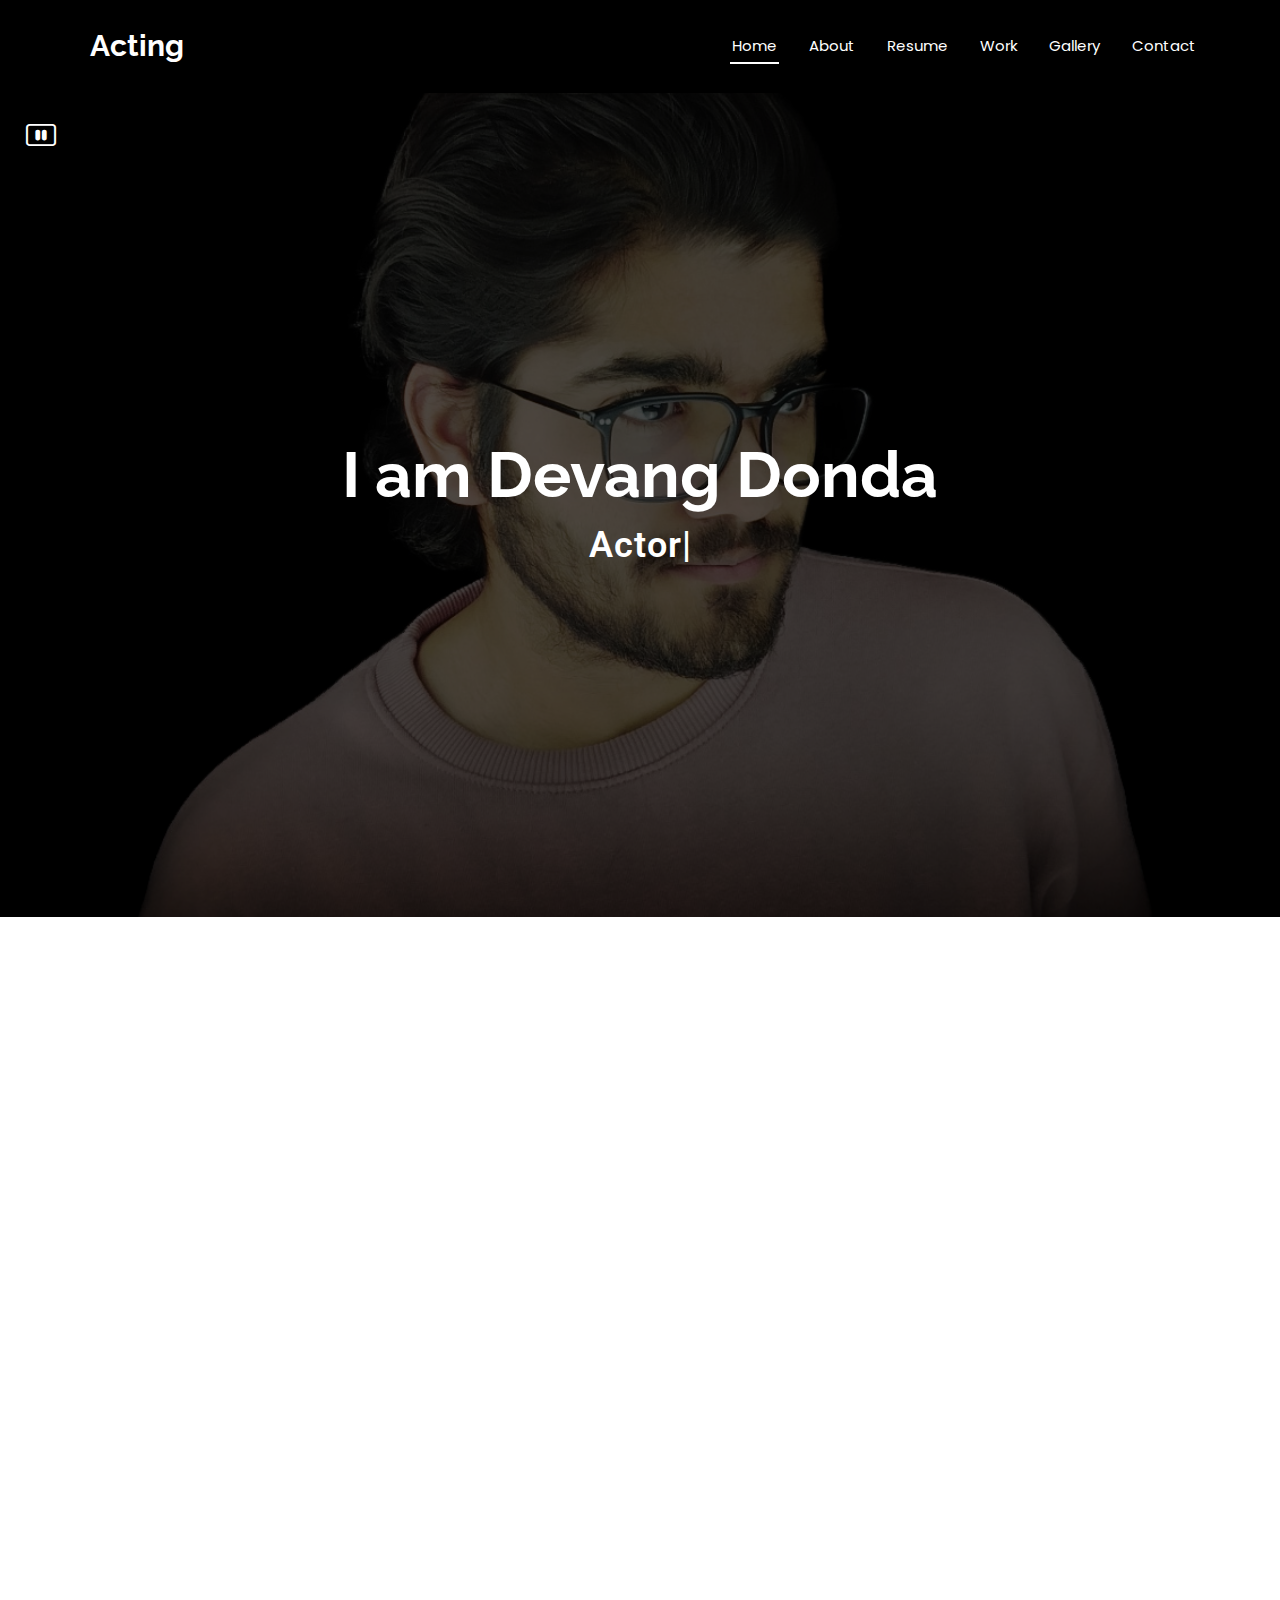
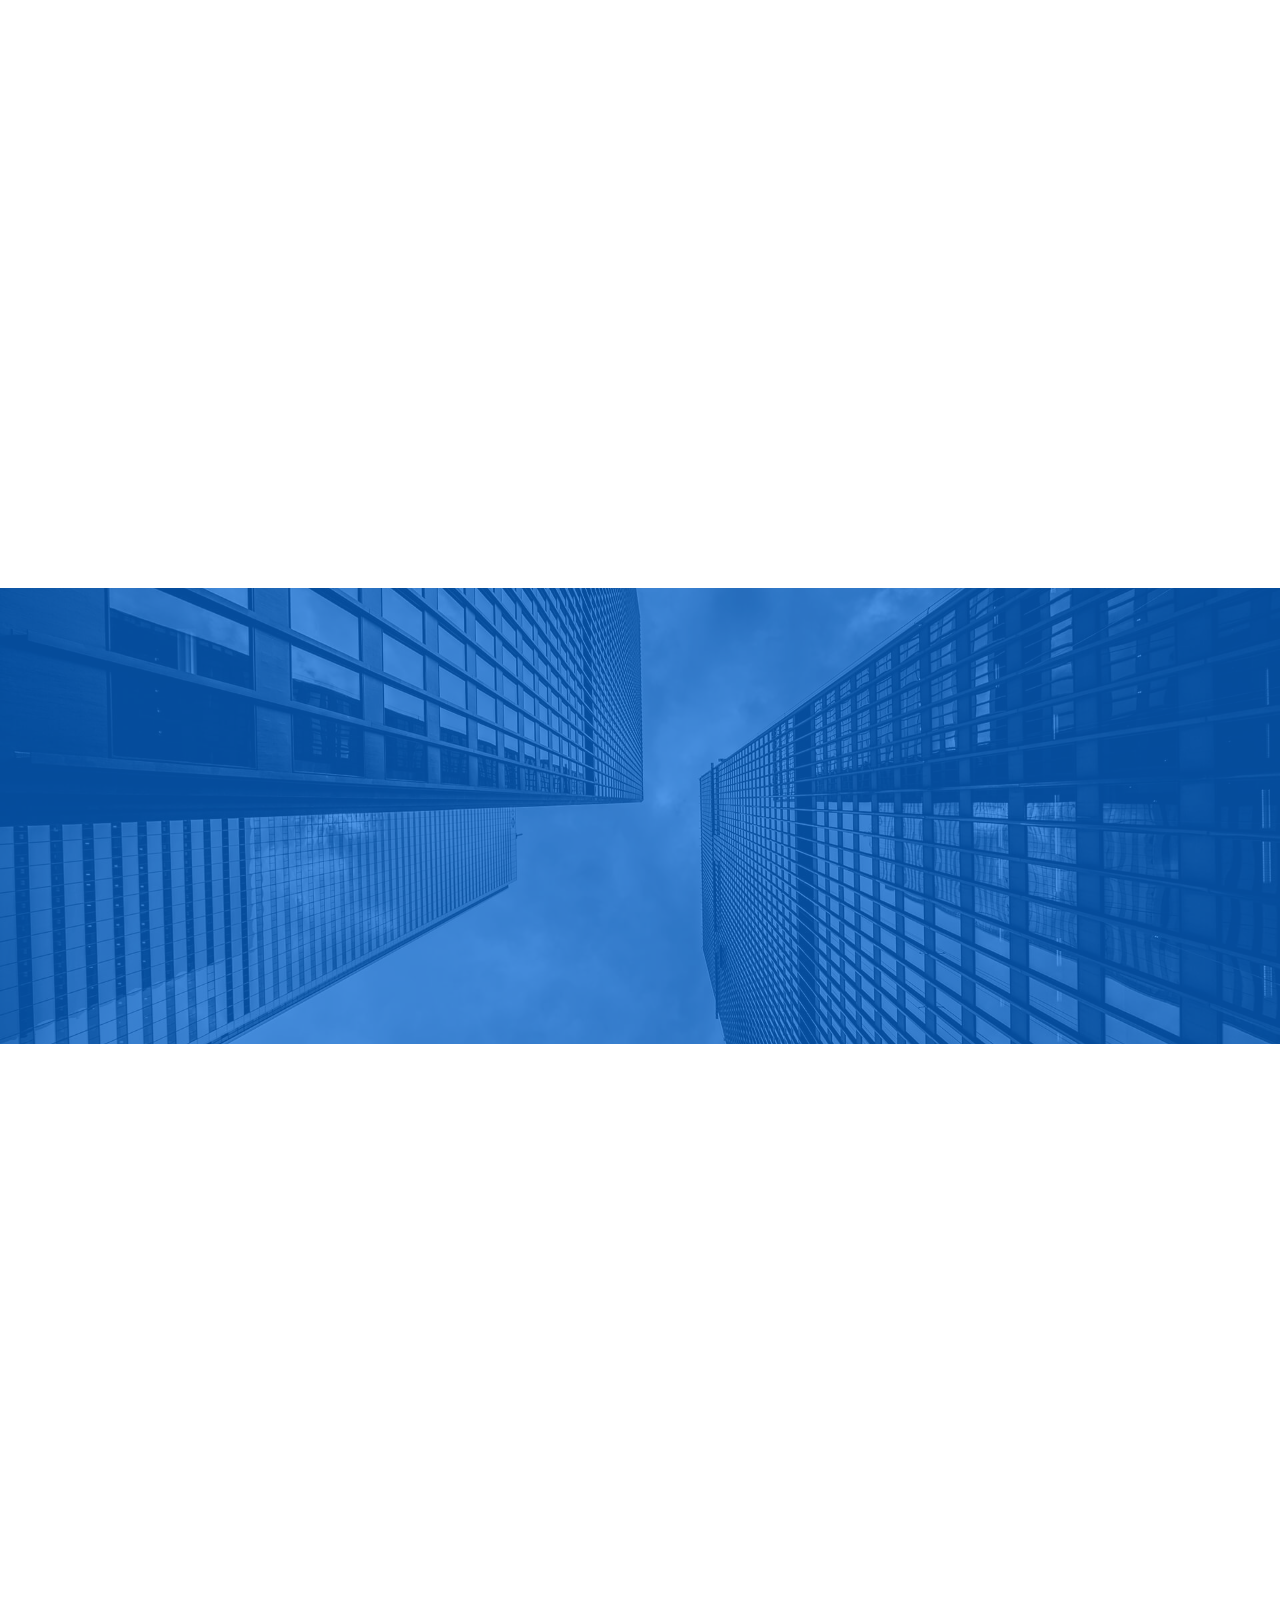
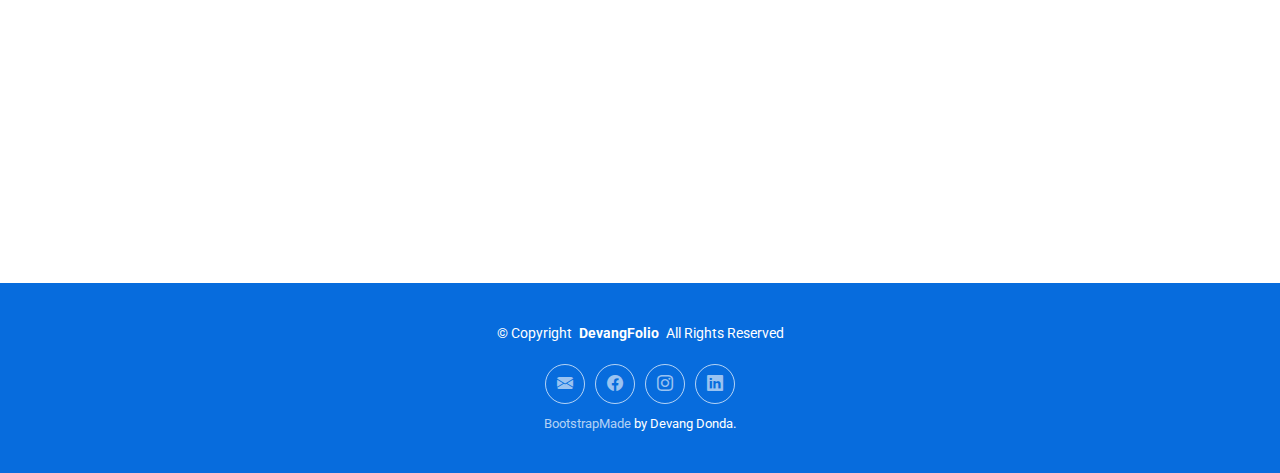
==== commit d568f592: "audio" ====
--- a/index.html
+++ b/index.html
@@ -47,8 +47,6 @@
   <audio id="backgroundMusic" autoplay>
     <source src="assets/smaple-tour.mp3" type="audio/mp3" />
   </audio>
-
-  <button id="playPauseButton">Pause</button>
   
   <header id="header" class="header d-flex align-items-center sticky-top">
     <div class="container-fluid container-xl position-relative d-flex align-items-center justify-content-between">
@@ -95,6 +93,10 @@
     <!-- Hero Section -->
     <section id="hero" class="hero section">
 
+      <button id="playPauseButton">
+        <i class="bi bi-pause-btn" id="pauseIcon"></i>
+      </button>
+
       <img src="assets/img/hero-img.jpg" alt="" data-aos="fade-in">
 
       <div class="container d-flex flex-column align-items-center justify-content-center text-center" data-aos="fade-up" data-aos-delay="100">
--- a/assets/css/main.css
+++ b/assets/css/main.css
@@ -613,6 +613,18 @@
   height: 100%;
   object-fit: cover;
   z-index: 1;
+}
+
+#playPauseButton {
+  position: absolute;
+  top: 20px;
+  left: 20px;
+  background: transparent;
+  border: none;
+  color: white;
+  font-size: 30px;
+  cursor: pointer;
+  z-index: 2;
 }
 
 .hero:before {
